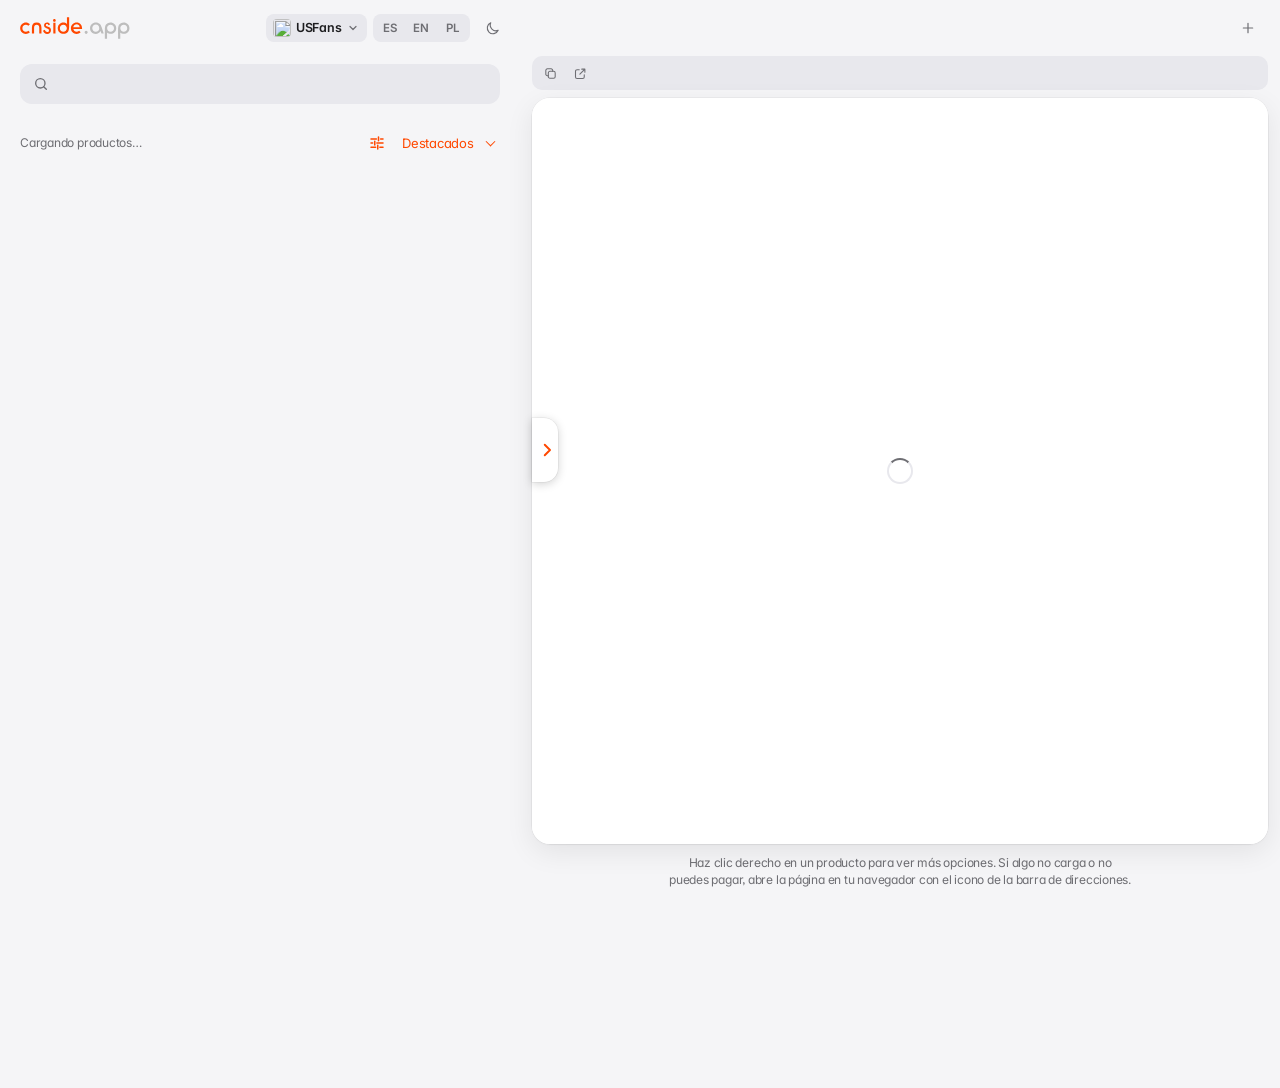
==== en/app/index.html @ d3ee5a00 "Pruebas multiagente (d35cbc3)" ====
<!doctype html>
<html lang="en">
<head>
  <meta charset="utf-8">
  <meta name="robots" content="noindex, nofollow">
  <meta name="viewport" content="width=device-width, initial-scale=1, viewport-fit=cover">
  <link rel="manifest" href="/manifest.webmanifest">
  <meta name="apple-mobile-web-app-capable" content="yes">
  <meta name="mobile-web-app-capable" content="yes">
  <meta name="apple-mobile-web-app-title" content="USFans+">
  <meta name="apple-mobile-web-app-status-bar-style" content="default">
  <title>Chinaside | Agents, Spreadsheets, QC</title>
  <meta name="description" content="Search thousands of Taobao, Weidian and 1688 products, check QC photos and buy with USFans without leaving the site.">
  <link rel="canonical" href="https://cnside.app/en/app/">
  <link rel="alternate" hreflang="es" href="https://cnside.app/app/">
  <link rel="alternate" hreflang="en" href="https://cnside.app/en/app/">
  <link rel="alternate" hreflang="pl" href="https://cnside.app/pl/app/">
  <link rel="alternate" hreflang="x-default" href="https://cnside.app/app/">
  <meta property="og:type" content="website">
  <meta property="og:site_name" content="USFans+ Finds">
  <meta property="og:title" content="Chinaside | Agents, Spreadsheets, QC">
  <meta property="og:description" content="Search thousands of Taobao, Weidian and 1688 products, check QC photos and buy with USFans without leaving the site.">
  <meta property="og:url" content="https://cnside.app/en/app/">
  <meta property="og:image" content="https://cnside.app/og-image.png">
  <meta property="og:image:width" content="1200">
  <meta property="og:image:height" content="630">
  <meta property="og:locale" content="en_GB">
  <meta property="og:locale:alternate" content="es_ES">
  <meta name="twitter:card" content="summary_large_image">
  <meta name="twitter:title" content="Chinaside | Agents, Spreadsheets, QC">
  <meta name="twitter:description" content="Search thousands of Taobao, Weidian and 1688 products, check QC photos and buy with USFans without leaving the site.">
  <meta name="twitter:image" content="https://cnside.app/og-image.png">
  <script type="application/ld+json">{"@context":"https://schema.org","@type":"WebSite","name":"USFans+ Finds","url":"https://cnside.app/en/app/","inLanguage":"en","description":"Search thousands of Taobao, Weidian and 1688 products, check QC photos and buy with USFans without leaving the site.","publisher":{"@type":"Organization","name":"Salty","url":"https://saltychina.com/","logo":"https://cnside.app/icon-512.png"}}</script>
  <meta name="theme-color" content="#f5f5f7" id="themeColor">
  <script>
    // Tema claro por defecto; el oscuro solo si el usuario lo eligió antes
    try { if (localStorage.getItem('theme') === 'dark') document.documentElement.dataset.theme = 'dark'; } catch (e) {}
    // Idioma según la dirección: / = español, /en/ = inglés, /pl/ = polaco (así Google indexa cada uno por separado)
    try { var ag = localStorage.getItem('agent'); if (ag) document.documentElement.dataset.agent = ag; } catch (e) {}
    document.documentElement.lang = /^\/en(\/|$)/.test(location.pathname) ? 'en' : /^\/pl(\/|$)/.test(location.pathname) ? 'pl' : 'es';
  </script>
  <link rel="icon" href="/favicon.ico?v=2" sizes="48x48">
  <link rel="icon" href="/favicon-32.png?v=2" type="image/png" sizes="32x32">
  <link rel="icon" href="/icon-192.png?v=2" type="image/png" sizes="192x192">
  <link rel="apple-touch-icon" href="/apple-touch-icon.png?v=2">
  <link rel="preconnect" href="https://fonts.googleapis.com">
  <link rel="preconnect" href="https://fonts.gstatic.com" crossorigin>
  <link rel="stylesheet" href="https://fonts.googleapis.com/css2?family=Geist:wght@500;600;700&family=Inter:wght@400;500;600;700&display=swap">
  <link rel="stylesheet" href="/styles.css?v=79">
  <script src="https://cdnjs.cloudflare.com/ajax/libs/PapaParse/5.4.1/papaparse.min.js" defer></script>
  <script src="/app.js?v=81" defer></script>
  <script src="/accounts.js?v=27" defer></script>
  <script src="/hauls.js?v=10" defer></script>
  <script src="/admin.js?v=13" defer></script>
  <script src="/stats.js?v=2" defer></script>
  
</head>
<body>
  <div class="app" id="app">
    <!-- Panel lateral de herramientas -->
    <aside class="drawer" id="drawer" aria-label="Herramientas">
      <header class="drawer-head">
        <div class="brand">
          <svg class="brand-logo" viewBox="-3.0 -3.0 1859.5 373.1" role="img" aria-label="cnside.app" xmlns="http://www.w3.org/2000/svg"><path class="logo-name" d="M165.16 255.01 139.38 229.24C126.88 240.95 113.21 246.42 96.42 246.42C62.05 246.42 37.84 222.99 37.84 186.67C37.84 152.69 62.83 127.3 96.42 127.3C112.82 127.3 126.1 132.77 138.99 144.88L165.16 118.32C143.68 99.18 121.42 89.81 96.42 89.81C70.65 89.81 46.43 99.96 28.08 118.32C9.72 136.68 -0.04 160.89 -0.04 186.67C-0.04 212.44 9.72 236.66 28.08 255.01C46.43 273.37 70.25 283.52 96.42 283.52C121.81 283.52 143.68 274.15 165.16 255.01ZM236.24 278.45V178.07C236.24 144.49 251.47 126.91 279.59 126.91C308.1 126.91 323.72 144.49 323.72 178.07V278.45H361.21V177.68C361.21 119.1 333.88 89.81 279.98 89.81C226.47 89.81 198.75 119.49 198.75 177.68V278.45ZM386.6 229.63C397.93 264.78 422.53 283.52 456.12 283.52C496.34 283.52 522.51 257.75 522.51 221.03C522.51 201.9 515.87 187.84 501.81 176.12C492.44 168.7 477.99 164.8 460.02 158.55C444.01 153.08 435.81 148 435.81 135.9C435.81 125.35 444.01 116.76 454.95 116.76C466.27 116.76 472.52 123.01 480.33 137.07L506.5 123.4C495.56 101.14 479.55 89.81 457.29 89.81C426.04 89.81 404.95 110.9 404.95 139.02C404.95 165.19 421.36 180.42 453.77 192.13C476.82 200.34 488.53 207.37 488.53 224.94C488.53 240.95 476.82 251.89 458.46 251.89C439.32 251.89 427.61 239.78 417.84 214.01ZM561.96 278.45H599.06V95.28H561.96ZM557.66 55.44C557.66 68.33 567.42 78.48 580.31 78.48C593.2 78.48 603.35 68.33 603.35 55.44C603.35 42.55 593.2 32.4 580.31 32.4C567.42 32.4 557.66 42.55 557.66 55.44ZM793.16 115.2C774.8 98.79 754.11 91.37 729.89 91.37C704.51 91.37 683.42 99.96 665.45 117.93C647.1 136.29 636.94 160.5 636.94 186.28C636.94 212.05 647.1 236.66 665.45 255.01C683.81 273.37 708.02 283.13 733.8 283.13C770.12 283.13 799.8 267.9 814.25 243.3C826.75 221.82 830.65 193.31 830.65 155.03V-0.02H793.16ZM791.21 188.62C791.21 222.21 766.6 246.03 732.23 246.03C697.09 246.03 673.65 221.82 673.65 186.67C673.65 151.91 698.65 126.91 732.23 126.91C765.82 126.91 791.21 152.3 791.21 188.62ZM899.78 169.48C906.42 139.8 930.24 121.44 956.8 121.44C985.31 121.44 1004.84 138.63 1009.91 169.48ZM1025.54 255.01 999.76 229.24C987.26 240.95 973.59 246.42 956.8 246.42C927.12 246.42 906.42 229.24 901.73 202.29H1049.75C1049.75 199.16 1050.14 196.43 1050.14 193.31C1050.14 128.87 1013.43 89.81 958.75 89.81C902.51 89.81 860.33 133.16 860.33 186.67C860.33 212.44 870.1 236.66 888.45 255.01C906.81 273.37 930.63 283.52 956.8 283.52C982.19 283.52 1004.06 274.15 1025.54 255.01Z"/><path class="logo-ext" d="M1092.71 257.36C1092.71 272.2 1104.43 283.91 1118.88 283.91C1133.33 283.91 1145.44 272.2 1145.44 257.36C1145.44 242.91 1133.33 230.8 1118.88 230.8C1104.43 230.8 1092.71 242.91 1092.71 257.36ZM1283.69 126.13C1316.5 126.13 1341.88 151.91 1341.88 187.06C1341.88 222.6 1317.67 246.42 1281.74 246.42C1247.37 246.42 1223.15 222.6 1223.15 189.01C1223.15 151.52 1250.1 126.13 1283.69 126.13ZM1363.75 235.88 1378.2 278.84H1417.26L1381.72 172.61C1374.69 151.13 1368.05 131.99 1352.43 116.37C1334.46 98.79 1312.2 89.81 1284.86 89.81C1227.06 89.81 1184.88 132.77 1184.88 186.67C1184.88 242.91 1224.72 283.52 1281.74 283.52C1318.06 283.52 1346.57 267.12 1363.75 235.88ZM1474.28 184.32C1474.28 150.74 1498.49 127.3 1532.86 127.3C1568.01 127.3 1591.44 151.52 1591.44 186.67C1591.44 221.43 1566.45 246.42 1532.86 246.42C1499.27 246.42 1474.28 220.64 1474.28 184.32ZM1473.5 257.75C1491.85 274.15 1512.16 281.96 1536.37 281.96C1561.76 281.96 1583.24 272.98 1601.21 255.01C1619.56 236.66 1629.33 212.44 1629.33 186.67C1629.33 160.89 1619.56 136.68 1601.21 118.32C1582.85 99.96 1558.25 89.81 1532.47 89.81C1496.15 89.81 1466.86 105.43 1452.41 130.04C1439.91 151.52 1436 180.03 1436 218.3V367.1H1473.5ZM1698.45 184.32C1698.45 150.74 1722.67 127.3 1757.03 127.3C1792.18 127.3 1815.62 151.52 1815.62 186.67C1815.62 221.43 1790.62 246.42 1757.03 246.42C1723.45 246.42 1698.45 220.64 1698.45 184.32ZM1697.67 257.75C1716.03 274.15 1736.34 281.96 1760.55 281.96C1785.94 281.96 1807.42 272.98 1825.38 255.01C1843.74 236.66 1853.5 212.44 1853.5 186.67C1853.5 160.89 1843.74 136.68 1825.38 118.32C1807.02 99.96 1782.42 89.81 1756.64 89.81C1720.32 89.81 1691.03 105.43 1676.58 130.04C1664.08 151.52 1660.18 180.03 1660.18 218.3V367.1H1697.67Z"/></svg>
        </div>
        <div class="head-actions">
        <div class="agent-select" id="agentSelect">
          <button class="agent-btn" id="agentBtn" type="button" aria-haspopup="listbox" aria-expanded="false" aria-label="Agent">
            <img class="agent-ico" src="/agents/usfans.png" alt="" width="18" height="18"><span class="lbl">USFans</span>
            <svg class="chev" viewBox="0 0 24 24" width="12" height="12" aria-hidden="true"><path d="m6 9 6 6 6-6" fill="none" stroke="currentColor" stroke-width="2.4" stroke-linecap="round" stroke-linejoin="round"/></svg>
          </button>
          <div class="source-menu agent-menu" id="agentMenu" role="listbox" hidden></div>
        </div>
        <div class="lang-switch" role="group" data-i18n-attr="aria-label:language">
          <button type="button" data-lang="es" lang="es">ES</button>
          <button type="button" data-lang="en" lang="en">EN</button>
          <button type="button" data-lang="pl" lang="pl">PL</button>
        </div>
        <button class="icon-btn" id="offerBtn" type="button" data-i18n-attr="title:offerBtnTitle;aria-label:offerBtnTitle">
          <svg viewBox="0 0 24 24" width="18" height="18"><path d="M3.5 12.2V6.5a2 2 0 0 1 2-2h5.3a2 2 0 0 1 1.4.6l8 8a2 2 0 0 1 0 2.8l-5.3 5.3a2 2 0 0 1-2.8 0l-8-8a2 2 0 0 1-.6-1.4z" fill="none" stroke="currentColor" stroke-width="1.6" stroke-linejoin="round"/><circle cx="8.3" cy="8.3" r="1.4" fill="currentColor"/></svg>
        </button>
        <button class="icon-btn" id="accountBtn" type="button" hidden data-i18n-attr="title:account;aria-label:account">
          <svg viewBox="0 0 24 24" width="18" height="18"><circle cx="12" cy="8.5" r="3.6" fill="none" stroke="currentColor" stroke-width="1.6"/><path d="M4.8 19.5c.9-3.3 3.6-5 7.2-5s6.3 1.7 7.2 5" fill="none" stroke="currentColor" stroke-width="1.6" stroke-linecap="round"/></svg>
        </button>
        <button class="icon-btn" id="themeToggle" aria-pressed="false">
          <svg class="ico-moon" viewBox="0 0 24 24" width="17" height="17"><path d="M20 14.5A8 8 0 0 1 9.5 4a8 8 0 1 0 10.5 10.5z" fill="none" stroke="currentColor" stroke-width="1.6" stroke-linejoin="round"/></svg>
          <svg class="ico-sun" viewBox="0 0 24 24" width="17" height="17"><circle cx="12" cy="12" r="4" fill="none" stroke="currentColor" stroke-width="1.6"/><path d="M12 2.5v2.2M12 19.3v2.2M4.6 4.6l1.6 1.6M17.8 17.8l1.6 1.6M2.5 12h2.2M19.3 12h2.2M4.6 19.4l1.6-1.6M17.8 6.2l1.6-1.6" stroke="currentColor" stroke-width="1.6" stroke-linecap="round"/></svg>
        </button>
        </div>
      </header>

      <nav class="tools" id="tools" role="tablist" hidden></nav>

      <section class="tool" id="tool-products" role="tabpanel">
        <div class="search-wrap">
          <svg class="search-ico" viewBox="0 0 24 24" width="16" height="16"><circle cx="11" cy="11" r="7" fill="none" stroke="currentColor" stroke-width="2"/><path d="M20 20l-4-4" stroke="currentColor" stroke-width="2" stroke-linecap="round"/></svg>
          <input id="search" type="search" data-i18n-attr="placeholder:search;aria-label:searchLabel" autocomplete="off" spellcheck="false">
        </div>
        <div class="fold" id="fold"><div class="fold-in">
        <div class="source-bar" id="sourceBar" hidden>
          <div class="source-select" id="sourceSelect">
            <button class="source-btn" id="sourceBtn" type="button" aria-haspopup="listbox" aria-expanded="false"></button>
            <div class="source-menu" id="sourceMenu" role="listbox" hidden></div>
          </div>
          <button class="mini-btn" id="importBtn" type="button" data-i18n-attr="title:importTitle;aria-label:importTitle">
            <svg viewBox="0 0 24 24" width="14" height="14"><path d="M12 15V4m0 0L8 8m4-4 4 4M5 14v4a2 2 0 0 0 2 2h10a2 2 0 0 0 2-2v-4" fill="none" stroke="currentColor" stroke-width="1.8" stroke-linecap="round" stroke-linejoin="round"/></svg>
            <span data-i18n="importShort">Importar Spreadsheet</span>
          </button>
        </div>
        <div class="filters" id="filters">
          <button class="chip-arrow prev" id="chipsPrev" data-i18n-attr="aria-label:prevCats" tabindex="-1">
            <svg viewBox="0 0 24 24" width="14" height="14"><path d="M15 6l-6 6 6 6" fill="none" stroke="currentColor" stroke-width="2" stroke-linecap="round" stroke-linejoin="round"/></svg>
          </button>
          <div class="chips" id="chips" role="toolbar" data-i18n-attr="aria-label:categories"></div>
          <button class="chip-arrow next" id="chipsNext" data-i18n-attr="aria-label:nextCats" tabindex="-1">
            <svg viewBox="0 0 24 24" width="14" height="14"><path d="M9 6l6 6-6 6" fill="none" stroke="currentColor" stroke-width="2" stroke-linecap="round" stroke-linejoin="round"/></svg>
          </button>
        </div>
        <div class="list-head">
          <p class="count" id="count" data-i18n="loading">Cargando productos…</p>
          <div class="cols-switch" id="colsSwitch" role="group" data-i18n-attr="aria-label:colsLabel"><button type="button" class="cols-btn" data-cols="2" aria-pressed="false" data-i18n-attr="aria-label:cols2"><svg viewBox="0 0 20 20" width="18" height="18" fill="currentColor" aria-hidden="true"><rect x="2.00" y="3" width="7.20" height="14" rx="1.4"/><rect x="10.80" y="3" width="7.20" height="14" rx="1.4"/></svg></button><button type="button" class="cols-btn" data-cols="3" aria-pressed="false" data-i18n-attr="aria-label:cols3"><svg viewBox="0 0 20 20" width="18" height="18" fill="currentColor" aria-hidden="true"><rect x="2.00" y="3" width="4.27" height="14" rx="1.4"/><rect x="7.87" y="3" width="4.27" height="14" rx="1.4"/><rect x="13.73" y="3" width="4.27" height="14" rx="1.4"/></svg></button><button type="button" class="cols-btn" data-cols="4" aria-pressed="false" data-i18n-attr="aria-label:cols4"><svg viewBox="0 0 20 20" width="18" height="18" fill="currentColor" aria-hidden="true"><rect x="2.00" y="3" width="2.80" height="14" rx="1.4"/><rect x="6.40" y="3" width="2.80" height="14" rx="1.4"/><rect x="10.80" y="3" width="2.80" height="14" rx="1.4"/><rect x="15.20" y="3" width="2.80" height="14" rx="1.4"/></svg></button></div>
          <button type="button" class="price-btn" id="priceBtn" aria-haspopup="dialog" aria-expanded="false" data-i18n-attr="aria-label:priceFilter;title:priceFilter"><svg viewBox="0 0 24 24" width="18" height="18" fill="none" stroke="currentColor" stroke-width="2" stroke-linecap="round" aria-hidden="true"><path d="M4 6.5h7.2M16.8 6.5H20M4 12h2.2M11.8 12H20M4 17.5h6.2M15.8 17.5H20"/><path d="M14 4v5M9 9.5v5M13 15v5"/></svg></button>
          <div class="sort-wrap">
            <select id="sort" data-i18n-attr="aria-label:sortLabel">
              <option value="default" data-i18n="sortDefault">Destacados</option>
              <option value="price-asc" data-i18n="sortPriceAsc">Precio ↑</option>
              <option value="price-desc" data-i18n="sortPriceDesc">Precio ↓</option>
              <option value="name" data-i18n="sortName">Nombre A–Z</option>
            </select>
          </div>
        </div>
        </div></div>
        <div class="list" id="list">
          <div class="grid" id="grid"></div>
          <div class="sentinel" id="sentinel"></div>
        </div>
      </section>

      <section class="tool" id="tool-hauls" role="tabpanel" hidden></section>

      <section class="tool" id="tool-qc" role="tabpanel" hidden>
        <form class="qc-form" id="qcForm" autocomplete="off">
          <div class="search-wrap">
            <svg class="search-ico" viewBox="0 0 24 24" width="16" height="16"><path d="M10 14a4 4 0 0 0 5.66 0l3-3a4 4 0 0 0-5.66-5.66l-1 1M14 10a4 4 0 0 0-5.66 0l-3 3a4 4 0 0 0 5.66 5.66l1-1" fill="none" stroke="currentColor" stroke-width="2" stroke-linecap="round"/></svg>
            <input id="qcInput" type="url" inputmode="url" spellcheck="false" data-i18n-attr="placeholder:qcPlaceholder;aria-label:qcPlaceholder">
          </div>
          <button class="btn qc-submit" type="submit" data-i18n="qcSearch">Buscar QC</button>
        </form>
        <p class="qc-help" data-i18n="qcHelp">Pega un enlace de Taobao, Weidian, 1688 o de cualquier agente.</p>
        <div class="qc-result" id="qcResult" aria-live="polite"></div>
        <!-- Página de FinderQC con las fotos QC del producto: solo aparece tras buscar -->
        <div class="qc-view" id="qcView" hidden>
          <div class="qc-view-bar">
            <span class="qc-view-label" id="qcViewLabel"></span>
            <a class="btn ghost" id="qcOpenSource" href="#" target="_blank" rel="noopener" data-i18n="qcOpenSource">Abrir en FinderQC ↗</a>
          </div>
          <div class="qc-frame-wrap">
            <iframe id="qcFrame" title="FinderQC" referrerpolicy="strict-origin-when-cross-origin"></iframe>
            <div class="frame-loading" id="qcLoading"><span class="spinner"></span></div>
          </div>
        </div>
      </section>
    </aside>

    <!-- Divisor: arrastrar para cambiar el ancho del panel; la pestaña lo expande a pantalla completa -->
    <div class="resizer" id="resizer" role="separator" aria-orientation="vertical" tabindex="0" data-i18n-attr="aria-label:resizePanel;title:resizePanel">
      <button class="expand-tab" id="expandTab" type="button" data-i18n-attr="aria-label:expandPanel;title:expandPanel">
        <svg viewBox="0 0 24 24" width="18" height="18"><path d="M9 5l7 7-7 7" fill="none" stroke="currentColor" stroke-width="2.6" stroke-linecap="round" stroke-linejoin="round"/></svg>
      </button>
    </div>

    <!-- Zona principal: USFans incrustado -->
    <main class="main" id="main">
      <h1 class="sr-only sr-h1">China shipping agent: search products, check QC photos and buy with USFans</h1>
      <div class="bar">
        <button class="btn ghost" id="openDrawer" data-i18n-attr="aria-label:showProducts">
          <svg viewBox="0 0 24 24" width="16" height="16"><rect x="3.5" y="4.5" width="17" height="15" rx="3" fill="none" stroke="currentColor" stroke-width="1.6"/><path d="M9.5 4.5v15" stroke="currentColor" stroke-width="1.6"/></svg>
          <span data-i18n="products">Productos</span>
        </button>
        <div class="tabs" id="tabs" role="tablist" data-i18n-attr="aria-label:tabsLabel"></div>
        <button class="icon-btn" id="newTab" data-i18n-attr="title:newTab;aria-label:newTab">
          <svg viewBox="0 0 24 24" width="16" height="16"><path d="M12 5v14M5 12h14" stroke="currentColor" stroke-width="1.8" stroke-linecap="round"/></svg>
        </button>
        <button class="btn ghost" id="goHome" data-i18n="goHome" hidden>← Registro</button>
        <a class="btn" id="openTab" href="#" target="_blank" rel="noopener" data-i18n="openBrowser">Abrir en navegador</a>
      </div>
      <div class="urlbar" id="urlbar">
        <button class="icon-btn sm" id="copyUrl" type="button" data-i18n-attr="title:copyLink;aria-label:copyLink">
          <svg class="ico-copy" viewBox="0 0 24 24" width="15" height="15"><rect x="8.5" y="8.5" width="11" height="11" rx="2.5" fill="none" stroke="currentColor" stroke-width="1.7"/><path d="M15.5 8.5V7A2.5 2.5 0 0 0 13 4.5H7A2.5 2.5 0 0 0 4.5 7v6A2.5 2.5 0 0 0 7 15.5h1.5" fill="none" stroke="currentColor" stroke-width="1.7" stroke-linecap="round"/></svg>
          <svg class="ico-done" viewBox="0 0 24 24" width="15" height="15"><path d="M5 12.5l4.5 4.5L19 7.5" fill="none" stroke="currentColor" stroke-width="2.2" stroke-linecap="round" stroke-linejoin="round"/></svg>
        </button>
        <a class="icon-btn sm" id="openTabIcon" href="#" target="_blank" rel="noopener" data-i18n-attr="title:openInBrowser;aria-label:openInBrowser">
          <svg viewBox="0 0 24 24" width="15" height="15"><path d="M14 5h5v5M19 5l-8 8M18 14v3.5A2.5 2.5 0 0 1 15.5 20h-9A2.5 2.5 0 0 1 4 17.5v-9A2.5 2.5 0 0 1 6.5 6H10" fill="none" stroke="currentColor" stroke-width="1.7" stroke-linecap="round" stroke-linejoin="round"/></svg>
        </a>
        <input class="url-field" id="urlField" type="text" inputmode="url" spellcheck="false" autocomplete="off" autocapitalize="off" aria-label="URL" data-i18n-attr="placeholder:urlPlaceholder">
      </div>
      <div class="frame-wrap" id="frames">
        <div class="frame-loading" id="frameLoading"><span class="spinner"></span></div>
      </div>
      <p class="hint" data-i18n-html="hint">Haz clic derecho en un producto para ver más opciones. Si algo no carga o no puedes pagar, abre la página en tu navegador con el icono de la barra de direcciones.</p>
    </main>
  </div>
  <div class="menu" id="menu" role="menu" hidden></div>
  <div class="modal" id="modal" hidden><div class="modal-card" id="modalCard" role="dialog" aria-modal="true"></div></div>

  <!-- Móvil: lengüetas para deslizar entre USFans y el panel (los toques sobre USFans no llegan a la web) -->
  <div class="pull-tab pull-left" id="swipeEdge" role="button" tabindex="0" data-i18n-attr="aria-label:showProducts">
    <span class="pull-tab-grip"><svg viewBox="0 0 24 24" width="18" height="18"><path d="M9 5l7 7-7 7" fill="none" stroke="currentColor" stroke-width="2.6" stroke-linecap="round" stroke-linejoin="round"/></svg></span>
  </div>
  <div class="pull-tab pull-right" id="swipeBack" role="button" tabindex="0" data-i18n-attr="aria-label:backToUsfans">
    <span class="pull-tab-grip"><svg viewBox="0 0 24 24" width="18" height="18"><path d="M15 5l-7 7 7 7" fill="none" stroke="currentColor" stroke-width="2.6" stroke-linecap="round" stroke-linejoin="round"/></svg></span>
  </div>

  <!-- Móvil: guía de gestos la primera vez, señalando la lengüeta que hay que deslizar -->
  <div class="coach" id="coach" hidden>
    <div class="coach-hint" id="coachHint">
      <p class="coach-title" id="coachTitle"></p>
      <p class="coach-text" id="coachText"></p>
    </div>
    <div class="coach-gesture" aria-hidden="true"><span class="coach-trail"></span><svg class="coach-hand" viewBox="0 0 24 24" width="46" height="46"><path d="M9 11V5.5a1.5 1.5 0 0 1 3 0V10m0-.5V4a1.5 1.5 0 0 1 3 0v6m0-.5V5.5a1.5 1.5 0 0 1 3 0V14a7 7 0 0 1-7 7h-.8a6 6 0 0 1-4.6-2.2L3.4 15.1a1.6 1.6 0 0 1 2.4-2.1L9 15" fill="#fff" stroke="#1d1d1f" stroke-width="1.5" stroke-linecap="round" stroke-linejoin="round"/></svg></div>
    <button class="coach-skip" id="coachSkip" type="button" data-i18n="coachSkip">Saltar</button>
  </div>
  <!-- Móvil: oferta de bienvenida (solo la primera vez) y registro en USFans a pantalla completa -->
  <div class="offer" id="offer" hidden>
    <div class="offer-card" role="dialog" aria-modal="true" aria-labelledby="offerTitle">
      <h2 id="offerTitle" data-i18n="offerTitle">Un 40 % de descuento en tu envío</h2>
      <p data-i18n="offerText">Regístrate ahora en USFans con nuestro código y consigue tu cupón del 40 % de descuento en el envío.</p>
      <button class="btn offer-go" id="offerGo" type="button" data-i18n="offerAccept">Obtener mi cupón</button>
      <button class="btn ghost offer-later" id="offerLater" type="button" data-i18n="offerLater">Ahora no</button>
    </div>
  </div>
  <section class="regview" id="regView" aria-hidden="true">
    <header class="reg-bar">
      <button class="reg-back" id="regBack" type="button">
        <svg viewBox="0 0 24 24" width="18" height="18" aria-hidden="true"><path d="M15 5l-7 7 7 7" fill="none" stroke="currentColor" stroke-width="2.2" stroke-linecap="round" stroke-linejoin="round"/></svg>
        <span data-i18n="offerBack">Volver a las herramientas</span>
      </button>
    </header>
    <iframe id="regFrame" title="USFans" referrerpolicy="strict-origin-when-cross-origin" allow="clipboard-write" src="about:blank"></iframe>
  </section>
</body>
</html>
---- styles.css ----
/* ============================================================
   Tokens
   ============================================================ */
:root {
  --canvas: #f5f5f7;
  --surface: #ffffff;
  --fill: #e8e8ed;          /* campos, pistas, chips */
  --fill-hover: #dedee3;
  --hairline: rgba(0, 0, 0, .08);
  --ink: #1d1d1f;
  --ink-2: #424245;
  --muted: #6e6e73;
  --faint: #a1a1a6;
  --accent: #ff4800;
  --accent-hover: #e64100;
  --focus: #ff4800;
  --on-accent: #ffffff;
  --glass: rgba(245, 245, 247, .78);
  --menu-bg: rgba(242, 242, 245, .82);
  --menu-hover: #ff4800;
  --product-shadow: 0 1px 2px rgba(0, 0, 0, .04), 0 8px 28px rgba(0, 0, 0, .08);

  --r-sm: 8px;
  --r-md: 12px;
  --r-lg: 18px;
  --r-pill: 980px;

  --drawer-w: clamp(400px, 58vw, 520px);   /* ancho justo para ver 3 columnas de productos */
  --bar-h: 56px;
  --gutter: 20px;
  --ease: cubic-bezier(.32, .72, 0, 1);

  --z-drawer: 20;
  --z-menu: 50;

  color-scheme: light;
}

/* Tema oscuro: solo cuando el usuario lo elige (botón del panel) */
:root[data-theme="dark"] {
  --canvas: #000000;
  --surface: #1c1c1e;
  --fill: #2c2c2e;
  --fill-hover: #3a3a3c;
  --hairline: rgba(255, 255, 255, .1);
  --ink: #f5f5f7;
  --ink-2: #d2d2d7;
  --muted: #98989d;
  --faint: #636366;
  --accent: #ff4800;
  --accent-hover: #e64100;
  --focus: #ff4800;
  --glass: rgba(0, 0, 0, .72);
  --menu-bg: rgba(44, 44, 46, .82);
  --product-shadow: 0 1px 2px rgba(0, 0, 0, .3), 0 8px 28px rgba(0, 0, 0, .4);
  color-scheme: dark;
}

/* ============================================================
   Base
   ============================================================ */
* { box-sizing: border-box; }
html, body { height: 100%; margin: 0; }
body {
  background: var(--canvas);
  color: var(--ink);
  font-family: -apple-system, BlinkMacSystemFont, "SF Pro Text", "Inter", system-ui, sans-serif;
  font-size: 14px;
  line-height: 1.43;
  letter-spacing: -.016em;
  -webkit-font-smoothing: antialiased;
  font-feature-settings: "ss03", "cv11";
  overflow: hidden;
}
button, input, select { font: inherit; color: inherit; letter-spacing: inherit; }
button { -webkit-tap-highlight-color: transparent; }
:focus-visible { outline: 2px solid var(--focus); outline-offset: 2px; }
::selection { background: color-mix(in srgb, var(--accent) 25%, transparent); }

.app { display: flex; height: 100dvh; }

/* ============================================================
   Panel lateral
   ============================================================ */
.drawer {
  width: var(--drawer-w);
  flex: none;
  display: flex;
  flex-direction: column;
  min-height: 0;
  background: var(--canvas);
  transition: margin-left .45s var(--ease);
}
.app.collapsed .drawer { margin-left: calc(-1 * var(--drawer-w)); }

.drawer-head {
  height: var(--bar-h);
  flex: none;
  display: flex;
  align-items: center;
  justify-content: space-between;
  padding: 0 12px 0 var(--gutter);
}
/* Las dos versiones del logo ocupan exactamente la misma celda: cambiar de tema no mueve nada */
.brand { display: grid; align-items: center; }
.brand img { grid-area: 1 / 1; display: block; height: 22px; width: auto; }
.brand .logo-dark { visibility: hidden; }
:root[data-theme="dark"] .brand .logo-light { visibility: hidden; }
:root[data-theme="dark"] .brand .logo-dark { visibility: visible; }

/* Selector de idioma */
.lang-switch {
  display: flex;
  align-items: center;
  margin-right: 4px;
  padding: 2px;
  border-radius: 8px;
  background: var(--fill);
}
.lang-switch button {
  height: 24px;
  padding: 0 8px;
  border: 0;
  border-radius: 6px;
  background: transparent;
  color: var(--muted);
  font-size: 11.5px;
  font-weight: 600;
  letter-spacing: .02em;
  cursor: pointer;
  transition: background .2s, color .2s;
}
.lang-switch button:hover { color: var(--ink); }
.lang-switch button[aria-pressed="true"] {
  background: var(--surface);
  color: var(--ink);
  box-shadow: 0 1px 2px rgba(0, 0, 0, .08), 0 0 0 .5px var(--hairline);
}
.brand-mark {
  width: 22px;
  height: 22px;
  border-radius: 7px;
  background: var(--ink);
  color: var(--canvas);
  display: grid;
  place-items: center;
  font-size: 13px;
  font-weight: 700;
  letter-spacing: 0;
}

.icon-btn {
  width: 32px;
  height: 32px;
  flex: none;
  display: grid;
  place-items: center;
  border: 0;
  border-radius: 50%;
  background: transparent;
  color: var(--muted);
  cursor: pointer;
  transition: background .2s, color .2s, transform .15s;
}
.icon-btn:hover { background: var(--fill); color: var(--ink); }
.icon-btn:active { transform: scale(.92); }
.head-actions { display: flex; align-items: center; gap: 2px; }
#themeToggle .ico-sun { display: none; }
:root[data-theme="dark"] #themeToggle .ico-sun { display: block; }
:root[data-theme="dark"] #themeToggle .ico-moon { display: none; }

/* Selector de herramientas: tarjetas con icono (solo aparece con más de una herramienta) */
.tools {
  display: grid;
  grid-template-columns: repeat(auto-fit, minmax(0, 1fr));
  gap: 4px;
  margin: 4px var(--gutter) 14px;
  padding: 4px;
  border-radius: 14px;
  background: var(--fill);
}
.tools[hidden] { display: none; }
.tools button {
  height: 60px;
  display: flex;
  flex-direction: column;
  align-items: center;
  justify-content: center;
  gap: 5px;
  border: 0;
  border-radius: 11px;
  background: transparent;
  color: var(--muted);
  font-size: 12px;
  font-weight: 500;
  letter-spacing: -.005em;
  cursor: pointer;
  transition: background .25s var(--ease), color .2s, box-shadow .25s var(--ease), transform .15s;
}
.tools button svg { flex: none; transition: transform .3s var(--ease); }
.tools button:hover { color: var(--ink); }
.tools button:hover svg { transform: translateY(-1px); }
.tools button:active { transform: scale(.97); }
.tools button[aria-selected="true"] {
  background: var(--surface);
  color: var(--accent);
  font-weight: 600;
  box-shadow: 0 1px 3px rgba(0, 0, 0, .08), 0 0 0 .5px var(--hairline);
}

.tool-empty {
  margin: auto;
  padding: 40px 16px 80px;
  display: flex;
  flex-direction: column;
  align-items: center;
  gap: 6px;
  color: var(--muted);
  text-align: center;
  text-wrap: balance;
}
.tool-empty[hidden] { display: none; }
.tool-empty svg { color: var(--faint); margin-bottom: 6px; }
.tool-empty strong { color: var(--ink); font-size: 17px; font-weight: 600; }

.tool {
  flex: 1;
  min-height: 0;
  display: flex;
  flex-direction: column;
  padding: 8px var(--gutter) 0;
}
.tool[hidden] { display: none; }

.tool-title {
  margin: 0 0 14px;
  font-family: "Geist", -apple-system, BlinkMacSystemFont, "SF Pro Display", system-ui, sans-serif;
  font-size: 30px;
  font-weight: 600;
  line-height: 1.1;
  letter-spacing: -.035em;
  -webkit-font-smoothing: antialiased;
}

/* Búsqueda */
.search-wrap { position: relative; }
.search-ico {
  position: absolute;
  left: 13px;
  top: 50%;
  transform: translateY(-50%);
  color: var(--muted);
  pointer-events: none;
}
#search, #haulSearch {
  width: 100%;
  height: 40px;
  padding: 0 14px 0 38px;
  border: 0;
  border-radius: var(--r-md);
  background: var(--fill);
  font-size: 15px;
  outline: none;
  transition: background .2s, box-shadow .2s;
}
#search::placeholder, #haulSearch::placeholder { color: var(--muted); }
#search:hover, #haulSearch:hover { background: var(--fill-hover); }
#search:focus, #haulSearch:focus { background: var(--surface); box-shadow: 0 0 0 3px color-mix(in srgb, var(--focus) 35%, transparent), 0 0 0 1px var(--focus); }
#search::-webkit-search-cancel-button, #haulSearch::-webkit-search-cancel-button { filter: grayscale(1); opacity: .5; }

/* Filtros */
.filters {
  position: relative;
  margin: 14px calc(-1 * var(--gutter)) 0;
}
.chips {
  display: flex;
  gap: 6px;
  padding: 0 var(--gutter);
  overflow-x: auto;
  overscroll-behavior-x: contain;
  scroll-behavior: smooth;
  scrollbar-width: none;
  cursor: grab;
  user-select: none;
  /* Difuminado solo en el lado donde quedan categorías ocultas */
  --fade-l: 0px;
  --fade-r: 0px;
  mask-image: linear-gradient(90deg, transparent 0, #000 var(--fade-l), #000 calc(100% - var(--fade-r)), transparent 100%);
}
.chips.dragging { cursor: grabbing; scroll-behavior: auto; }
.chips.dragging .chip { pointer-events: none; }
.filters.can-prev .chips { --fade-l: 48px; }
.filters.can-next .chips { --fade-r: 48px; }
.chip-arrow {
  position: absolute;
  top: 50%;
  z-index: 1;
  width: 28px;
  height: 28px;
  display: grid;
  place-items: center;
  border: 0;
  border-radius: 50%;
  background: var(--surface);
  color: var(--ink);
  box-shadow: 0 1px 4px rgba(0, 0, 0, .14), 0 0 0 .5px var(--hairline);
  cursor: pointer;
  opacity: 0;
  pointer-events: none;
  transform: translateY(-50%) scale(.85);
  transition: opacity .2s, transform .2s var(--ease);
}
.chip-arrow.prev { left: 10px; }
.chip-arrow.next { right: 10px; }
.filters.can-prev .chip-arrow.prev, .filters.can-next .chip-arrow.next {
  opacity: 1;
  pointer-events: auto;
  transform: translateY(-50%) scale(1);
}
.chip-arrow:hover { background: var(--fill); }
.chip-arrow:active { transform: translateY(-50%) scale(.9); }
.chips::-webkit-scrollbar { display: none; }
.chip {
  flex: none;
  height: 30px;
  padding: 0 13px;
  border: 0;
  border-radius: var(--r-pill);
  background: var(--fill);
  color: var(--ink-2);
  font-size: 13px;
  white-space: nowrap;
  cursor: pointer;
  transition: background .2s, color .2s, transform .15s;
}
.chip:hover { background: var(--fill-hover); }
.chip:active { transform: scale(.95); }
.chip[aria-pressed="true"] { background: var(--ink); color: var(--canvas); font-weight: 500; }

.sort-wrap { position: relative; flex: none; }
#sort {
  appearance: none;
  height: 30px;
  padding: 0 22px 0 4px;
  border: 0;
  background: transparent;
  color: var(--accent);
  font-size: 13px;
  cursor: pointer;
}
.sort-wrap::after {
  content: "";
  position: absolute;
  right: 6px;
  top: 50%;
  width: 6px;
  height: 6px;
  border-right: 1.5px solid var(--accent);
  border-bottom: 1.5px solid var(--accent);
  transform: translateY(-70%) rotate(45deg);
  pointer-events: none;
}

.price-btn {
  position: relative;
  flex: none;
  margin-left: auto; /* en escritorio la fila reparte el espacio: así el icono queda pegado al orden */
  display: grid;
  place-items: center;
  width: 30px;
  height: 30px;
  margin-right: -4px;
  padding: 0;
  border: 0;
  border-radius: var(--r-pill);
  background: transparent;
  color: var(--accent);
  cursor: pointer;
  transition: background .2s, transform .15s;
}
.price-btn:hover, .price-btn.on { background: var(--fill); }
.price-btn:active { transform: scale(.92); }
.price-btn.on::after {
  content: "";
  position: absolute;
  top: 4px;
  right: 4px;
  width: 7px;
  height: 7px;
  border-radius: 50%;
  background: var(--accent);
  box-shadow: 0 0 0 2px var(--canvas);
}
.price-pop {
  position: fixed;
  z-index: 90;
  width: 300px;
  max-width: calc(100vw - 16px);
  padding: 14px 16px 16px;
  border: 1px solid var(--fill-hover);
  border-radius: 16px;
  background: var(--canvas);
  color: var(--ink);
  box-shadow: 0 10px 34px rgba(0, 0, 0, .22);
  animation: pricePop .16s ease-out;
}
@keyframes pricePop { from { opacity: 0; transform: translateY(-4px) scale(.98); } }
.price-head { display: flex; align-items: center; justify-content: space-between; margin-bottom: 12px; font-size: 13px; }
.price-reset { padding: 2px 4px; border: 0; background: none; color: var(--accent); font-size: 12px; cursor: pointer; }
.price-reset:disabled { opacity: .4; cursor: default; }
.price-vals { display: flex; align-items: center; gap: 8px; margin-bottom: 14px; }
.price-vals label { flex: 1; display: flex; flex-direction: column; gap: 3px; min-width: 0; color: var(--muted); font-size: 11px; }
.price-vals input {
  width: 100%;
  height: 34px;
  padding: 0 10px;
  border: 1px solid var(--fill-hover);
  border-radius: 10px;
  background: var(--fill);
  color: var(--ink);
  font-size: 14px;
  font-variant-numeric: tabular-nums;
}
.price-vals i { flex: none; width: 8px; height: 1.5px; margin-top: 16px; background: var(--muted); }
.price-slider { position: relative; height: 22px; }
.price-track { position: absolute; left: 9px; right: 9px; top: 50%; height: 4px; margin-top: -2px; border-radius: 2px; background: var(--fill-hover); }
.price-fill { position: absolute; top: 0; bottom: 0; border-radius: 2px; background: var(--accent); }
.price-slider input[type="range"] {
  position: absolute;
  inset: 0;
  width: 100%;
  margin: 0;
  background: none;
  pointer-events: none;
  -webkit-appearance: none;
  appearance: none;
}
.price-slider input[type="range"]::-webkit-slider-runnable-track { height: 22px; background: transparent; }
.price-slider input[type="range"]::-webkit-slider-thumb {
  -webkit-appearance: none;
  pointer-events: auto;
  width: 18px;
  height: 18px;
  margin-top: 2px;
  border: 2px solid var(--accent);
  border-radius: 50%;
  background: #fff;
  box-shadow: 0 1px 4px rgba(0, 0, 0, .3);
  cursor: grab;
}
.price-slider input[type="range"]::-moz-range-track { background: transparent; }
.price-slider input[type="range"]::-moz-range-thumb {
  pointer-events: auto;
  width: 14px;
  height: 14px;
  border: 2px solid var(--accent);
  border-radius: 50%;
  background: #fff;
  cursor: grab;
}

.list-head {
  display: flex;
  align-items: center;
  justify-content: space-between;
  gap: 10px;
  margin: 10px 0 8px;
}
.count {
  margin: 0;
  color: var(--muted);
  font-size: 12px;
  font-variant-numeric: tabular-nums;
}

/* Lista de productos */
.list {
  flex: 1;
  min-height: 0;
  overflow-y: auto;
  margin: 0 calc(-1 * var(--gutter));
  /* Margen superior para que el borde del producto activo y la elevación al pasar el ratón no se corten */
  padding: 6px var(--gutter) 28px;
  scrollbar-width: thin;
  scrollbar-color: var(--fill-hover) transparent;
}
.grid { display: grid; grid-template-columns: repeat(auto-fill, minmax(140px, 1fr)); gap: 12px; }
.sentinel { height: 1px; }

.card {
  display: flex;
  flex-direction: column;
  padding: 8px 8px 12px;
  border-radius: var(--r-lg);
  background: var(--surface);
  color: inherit;
  text-decoration: none;
  transition: transform .35s var(--ease), box-shadow .35s var(--ease);
  animation: rise .5s var(--ease) both;
}
.card:hover { box-shadow: var(--product-shadow); transform: translateY(-2px); }
.card:active { transform: scale(.98); }
.card.active { box-shadow: 0 0 0 2px var(--accent); }

.thumb {
  position: relative;
  aspect-ratio: 1;
  overflow: hidden;
  display: grid;
  place-items: center;
  border-radius: var(--r-md);
  background: #fff;   /* blanco puro en ambos temas, como fondo de foto de producto */
}
.thumb img {
  position: absolute;
  inset: 0;
  width: 100%;
  height: 100%;
  object-fit: contain;   /* se ve entera: sin recortes ni deformación */
  transition: transform .6s var(--ease);
}
.card:hover .thumb img { transform: scale(1.04); }
.thumb img.broken { display: none; }

.meta { display: flex; flex-direction: column; gap: 3px; padding: 10px 4px 0; }
.name {
  min-height: 2.66em;
  overflow: hidden;
  display: -webkit-box;
  -webkit-line-clamp: 2;
  -webkit-box-orient: vertical;
  font-size: 13px;
  font-weight: 500;
  line-height: 1.33;
}
.price { color: var(--ink-2); font-size: 13px; font-variant-numeric: tabular-nums; }

/* Esqueleto de carga */
.card.skeleton { pointer-events: none; animation: none; }
.skeleton .thumb, .skeleton .bar-line {
  background: linear-gradient(90deg, var(--fill) 0%, var(--fill-hover) 50%, var(--fill) 100%);
  background-size: 200% 100%;
  animation: shimmer 1.4s linear infinite;
}
.bar-line { height: 10px; border-radius: 5px; margin-top: 6px; }
.bar-line.short { width: 40%; }

.empty {
  grid-column: 1 / -1;
  padding: 56px 16px;
  text-align: center;
  color: var(--muted);
  text-wrap: balance;
}
.empty strong { display: block; margin-bottom: 4px; color: var(--ink); font-size: 17px; font-weight: 600; }

@keyframes rise { from { opacity: 0; transform: translateY(8px); } to { opacity: 1; transform: none; } }
@keyframes shimmer { to { background-position: -200% 0; } }

/* ============================================================
   Zona principal
   ============================================================ */
.main {
  flex: 1;
  min-width: 0;
  display: flex;
  flex-direction: column;
  padding: 0 12px 0 0;
}
.app.collapsed .main { padding-left: 12px; }

/* ---------- Divisor y modo expandido ---------- */
.resizer {
  position: relative;
  flex: none;
  width: 12px;
  cursor: col-resize;
  touch-action: none;
  outline: none;
}
.resizer::before {
  content: "";
  position: absolute;
  top: var(--bar-h);
  bottom: 40px;
  left: 50%;
  width: 2px;
  margin-left: -1px;
  border-radius: 2px;
  background: transparent;
  transition: background .2s;
}
.resizer:hover:not(:has(.expand-tab:hover))::before, .resizer:focus-visible::before, .app.resizing .resizer::before { background: var(--accent); }
.app.collapsed .resizer { display: none; }
.app.resizing, .app.resizing * { cursor: col-resize !important; user-select: none; }
/* Mientras se arrastra, el iframe no debe "tragarse" el ratón */
.app.resizing .frame-wrap iframe { pointer-events: none; }
.app.resizing .drawer { transition: none; }

/* Misma pestaña que en el móvil: pegada al borde del panel, con la flecha en naranja que "empuja" */
.expand-tab {
  position: absolute;
  top: 50%;
  left: 100%;
  z-index: 2;
  width: 26px;
  height: 64px;
  margin-top: -32px;
  display: grid;
  place-items: center;
  border: 0;
  border-radius: 0 14px 14px 0;
  background: var(--surface);
  color: var(--accent);
  box-shadow: 0 2px 10px rgba(0, 0, 0, .18), 0 0 0 .5px var(--hairline);
  cursor: pointer;
  transition: transform .25s var(--ease), box-shadow .25s;
}
.expand-tab:hover { box-shadow: 0 3px 14px rgba(0, 0, 0, .24), 0 0 0 .5px var(--hairline); }
.expand-tab:active { transform: scale(1.06); }
.expand-tab svg { animation: nudgeRight 2.4s var(--ease) infinite; }
.app.expanded .expand-tab { left: auto; right: 0; border-radius: 14px 0 0 14px; }
.app.expanded .expand-tab svg { rotate: 180deg; }

.app.expanded .drawer { flex: 1; width: auto; }
.app.expanded .main { display: none; }
.app.expanded .resizer { cursor: default; }
.app.expanded .resizer::before { display: none; }
.app.expanded .resizer { width: 28px; }

.bar {
  height: var(--bar-h);
  flex: none;
  display: flex;
  align-items: center;
  gap: 8px;
  padding: 0 4px;
}

/* Pestañas al estilo Safari */
.tabs {
  flex: 1;
  min-width: 0;
  display: flex;
  align-items: center;
  gap: 4px;
  overflow-x: auto;
  scrollbar-width: none;
}
.tabs::-webkit-scrollbar { display: none; }
.tab {
  flex: 0 1 220px;
  min-width: 100px;
  height: 34px;
  display: flex;
  align-items: center;
  gap: 8px;
  padding: 0 4px 0 12px;
  border-radius: 10px;
  color: var(--muted);
  cursor: pointer;
  user-select: none;
  transition: background .25s var(--ease), color .25s;
}
.tab:hover { background: var(--fill); color: var(--ink); }
.tab[aria-selected="true"] {
  background: var(--surface);
  color: var(--ink);
  box-shadow: 0 1px 3px rgba(0, 0, 0, .08), 0 0 0 .5px var(--hairline);
}
.tab-dot { width: 6px; height: 6px; flex: none; border-radius: 50%; background: var(--faint); transition: background .25s; }
.tab[aria-selected="true"] .tab-dot { background: var(--accent); }
.tab-title {
  flex: 1;
  min-width: 0;
  overflow: hidden;
  white-space: nowrap;
  text-overflow: ellipsis;
  font-size: 13px;
  font-weight: 500;
}
.tab-close {
  width: 22px;
  height: 22px;
  flex: none;
  display: grid;
  place-items: center;
  border: 0;
  border-radius: 6px;
  background: transparent;
  color: var(--muted);
  font-size: 16px;
  line-height: 1;
  opacity: 0;
  cursor: pointer;
  transition: opacity .2s, background .2s;
}
.tab:hover .tab-close, .tab[aria-selected="true"] .tab-close { opacity: 1; }
.tab-close:hover { background: var(--fill); color: var(--ink); }
.tab.new { animation: tabIn .9s var(--ease); }
@keyframes tabIn {
  0% { background: color-mix(in srgb, var(--accent) 22%, transparent); transform: scale(.94); }
  40% { transform: scale(1); }
  100% { background: transparent; }
}

/* Botones */
.btn {
  height: 32px;
  display: inline-flex;
  align-items: center;
  gap: 6px;
  padding: 0 15px;
  border: 0;
  border-radius: var(--r-pill);
  background: var(--accent);
  color: var(--on-accent);
  font-size: 13px;
  font-weight: 500;
  white-space: nowrap;
  text-decoration: none;
  cursor: pointer;
  transition: background .2s, transform .15s;
}
.btn:hover { background: var(--accent-hover); }
.btn:active { transform: scale(.95); }
.btn.ghost { background: transparent; color: var(--accent); padding: 0 10px; }
.btn.ghost:hover { background: var(--fill); }
.btn[hidden] { display: none; }
#openTab { display: none; }
.app:not(.collapsed) #openDrawer { display: none; }

/* Barra de direcciones bajo las pestañas */
.icon-btn.sm { width: 28px; height: 28px; text-decoration: none; }
.urlbar {
  flex: none;
  display: flex;
  align-items: center;
  gap: 2px;
  height: 34px;
  margin-bottom: 8px;
  padding: 0 4px;
  border-radius: 10px;
  background: var(--fill);
}
.url-field {
  flex: 1;
  min-width: 0;
  height: 100%;
  padding: 0 8px;
  border: 0;
  outline: 0;
  background: transparent;
  color: var(--muted);
  font: inherit;
  font-size: 13px;
  text-overflow: ellipsis;
}
.url-field:focus { color: var(--ink); }
#copyUrl .ico-done { display: none; color: var(--accent); }
#copyUrl.copied .ico-copy { display: none; }
#copyUrl.copied .ico-done { display: block; }

/* Iframe enmarcado como una pantalla */
.frame-wrap {
  position: relative;
  flex: 1;
  overflow: hidden;
  border-radius: var(--r-lg);
  background: #fff;
  box-shadow: 0 0 0 .5px var(--hairline), var(--product-shadow);
}
.frame-wrap iframe { position: absolute; inset: 0; width: 100%; height: 100%; border: 0; }
.frame-wrap iframe[hidden] { display: none; }
.frame-loading {
  position: absolute;
  inset: 0;
  display: grid;
  place-items: center;
  background: var(--surface);
  transition: opacity .35s var(--ease);
}
.frame-loading.done { opacity: 0; pointer-events: none; }
.spinner {
  width: 26px;
  height: 26px;
  border-radius: 50%;
  border: 2.5px solid var(--fill);
  border-top-color: var(--muted);
  animation: spin .9s linear infinite;
}
@keyframes spin { to { transform: rotate(360deg); } }

.hint {
  margin: 0;
  padding: 10px 4px 12px;
  color: var(--muted);
  font-size: 12px;
  text-align: center;
  text-wrap: balance;
}
.hint strong { color: var(--ink-2); font-weight: 500; }

/* ============================================================
   Menú contextual al estilo macOS
   ============================================================ */
.menu {
  position: fixed;
  z-index: var(--z-menu);
  min-width: 230px;
  max-width: 300px;
  padding: 5px;
  border-radius: 11px;
  background: var(--menu-bg);
  -webkit-backdrop-filter: blur(30px) saturate(180%);
  backdrop-filter: blur(30px) saturate(180%);
  box-shadow: 0 0 0 .5px rgba(0, 0, 0, .15), 0 10px 36px rgba(0, 0, 0, .2), inset 0 .5px 0 rgba(255, 255, 255, .35);
  transform-origin: top left;
  animation: pop .16s var(--ease);
}
.menu[hidden] { display: none; }
@keyframes pop { from { opacity: 0; transform: scale(.96); } }
.menu-head {
  padding: 5px 10px 6px;
  overflow: hidden;
  white-space: nowrap;
  text-overflow: ellipsis;
  color: var(--muted);
  font-size: 12px;
  font-weight: 500;
}
.menu-item {
  width: 100%;
  height: 28px;
  display: flex;
  align-items: center;
  gap: 8px;
  padding: 0 10px 0 8px;
  border: 0;
  border-radius: 6px;
  background: transparent;
  color: var(--ink);
  font-size: 13px;
  text-align: left;
  cursor: default;
}
.menu-item:hover, .menu-item:focus-visible { background: var(--menu-hover); color: #fff; outline: none; }
.menu-item .ico { width: 18px; color: var(--muted); text-align: center; }
.menu-item:hover .ico, .menu-item:focus-visible .ico { color: #fff; }
.menu-item .kbd { margin-left: auto; padding-left: 16px; color: var(--faint); font-size: 12px; }
.menu-item:hover .kbd, .menu-item:focus-visible .kbd { color: rgba(255, 255, 255, .75); }
.menu-sep { height: 1px; margin: 5px 10px; background: var(--hairline); }

/* ============================================================
   Responsive
   ============================================================ */
@media (max-width: 820px) {
  :root { --gutter: 16px; }
  .resizer { display: none; }
  .app.expanded .main { display: flex; }
  .drawer, .app.expanded .drawer {
    width: 100vw;
    position: fixed;
    inset: 0;
    z-index: var(--z-drawer);
    margin-left: 0;
    -webkit-backdrop-filter: blur(20px);
    backdrop-filter: blur(20px);
  }
  .app.collapsed .drawer { margin-left: 0; transform: translateX(-100%); }
  .main {
    position: fixed;
    inset: 0;
    z-index: 19;
    background: var(--canvas);
    will-change: transform;
  }
  /* El panel siempre va por encima de USFans; su sombra da profundidad al superponerse */
  .drawer { box-shadow: 14px 0 34px rgba(0, 0, 0, .16); }
  .urlbar { display: none; }
  #openTab { display: inline-flex; }
  .app.collapsed #openDrawer, .app:not(.collapsed) #openDrawer { display: inline-flex; }
  .main, .app.collapsed .main { padding: 0 8px; }
  .bar { gap: 4px; padding: 0; }
  #openDrawer span, #goHome { display: none; }
  .tab { min-width: 90px; }
  .tab-close { opacity: 1; }
  #openTab { padding: 0 12px; font-size: 12px; }
  .hint { display: none; }
  .frame-wrap { margin-bottom: calc(8px + env(safe-area-inset-bottom)); border-radius: var(--r-md); }
  .tool-title { font-size: 28px; }

  /* Márgenes seguros (muesca y barra inferior del iPhone, sobre todo en modo app) */
  .drawer-head { padding-top: env(safe-area-inset-top); height: calc(var(--bar-h) + env(safe-area-inset-top)); }
  .bar { padding-top: env(safe-area-inset-top); height: calc(var(--bar-h) + env(safe-area-inset-top)); }
  .main, .app.collapsed .main { padding-left: max(8px, env(safe-area-inset-left)); padding-right: max(8px, env(safe-area-inset-right)); }
  .list, .qc-result { padding-bottom: calc(28px + env(safe-area-inset-bottom)); }

  /* Deslizar: las capas siguen al dedo (la dirección del gesto se decide en JS) */
  .drawer { will-change: transform; }
}

/* ---------- Lengüetas para deslizar (solo móvil) ---------- */
.pull-tab {
  display: none;
  position: fixed;
  top: 50%;
  z-index: 25;
  width: 34px;
  height: 120px;
  margin-top: -60px;
  touch-action: none;
  -webkit-tap-highlight-color: transparent;
  cursor: grab;
}
.pull-left { left: 0; }
.pull-right { right: 0; }
.pull-tab-grip {
  position: absolute;
  top: 50%;
  width: 26px;
  height: 64px;
  margin-top: -32px;
  display: grid;
  place-items: center;
  background: var(--surface);
  color: var(--accent);
  box-shadow: 0 2px 10px rgba(0, 0, 0, .18), 0 0 0 .5px var(--hairline);
  transition: transform .25s var(--ease), box-shadow .25s;
}
.pull-left .pull-tab-grip { left: 0; border-radius: 0 14px 14px 0; }
.pull-right .pull-tab-grip { right: 0; border-radius: 14px 0 0 14px; }
.pull-tab:active .pull-tab-grip { transform: scale(1.06); }
/* La flecha "empuja" suavemente hacia donde hay que deslizar */
.pull-left svg { animation: nudgeRight 2.4s var(--ease) infinite; }
.pull-right svg { animation: nudgeLeft 2.4s var(--ease) infinite; }
@keyframes nudgeRight { 0%, 60%, 100% { transform: translateX(0); } 75% { transform: translateX(3px); } }
@keyframes nudgeLeft { 0%, 60%, 100% { transform: translateX(0); } 75% { transform: translateX(-3px); } }

/* ---------- Guía de gestos (primera vez en móvil) ---------- */
.coach {
  position: fixed;
  inset: 0;
  z-index: 70;
  background: rgba(0, 0, 0, .32);
  -webkit-backdrop-filter: blur(12px) saturate(115%);
  backdrop-filter: blur(12px) saturate(115%);
  touch-action: none;
  transition: opacity .3s ease;
  animation: fadeIn .35s ease;
}
.coach[hidden] { display: none; }
.coach.dragging { opacity: 0; }
.coach, .coach * { -webkit-user-select: none; user-select: none; -webkit-touch-callout: none; }
/* La lengüeta que hay que deslizar queda nítida por encima del desenfoque, con un halo */
body.coaching .pull-tab { z-index: 71; }
body.coaching .pull-tab-grip { box-shadow: 0 0 0 0 color-mix(in srgb, var(--accent) 60%, transparent), 0 2px 10px rgba(0, 0, 0, .25); animation: halo 1.8s ease-out infinite; }
@keyframes halo { 0% { box-shadow: 0 0 0 0 color-mix(in srgb, var(--accent) 55%, transparent), 0 2px 10px rgba(0, 0, 0, .25); } 100% { box-shadow: 0 0 0 16px transparent, 0 2px 10px rgba(0, 0, 0, .25); } }

.coach-hint {
  position: absolute;
  top: calc(50% - 150px);
  color: #fff;
  text-shadow: 0 2px 12px rgba(0, 0, 0, .35);
  animation: coachIn .5s var(--ease) both;
}
.coach-hint { left: 40px; right: 24px; text-align: left; }
@keyframes coachIn { from { opacity: 0; transform: translateY(10px); } }
.coach-title { margin: 0 0 4px; font-family: "Geist", -apple-system, BlinkMacSystemFont, system-ui, sans-serif; font-size: 26px; font-weight: 600; line-height: 1.15; letter-spacing: -.025em; text-wrap: balance; }
.coach-text { margin: 0; font-size: 15px; opacity: .9; text-wrap: balance; }

/* Dedo que pulsa la pestaña */
.coach-gesture { position: absolute; top: 50%; left: 0; width: 0; height: 0; pointer-events: none; }
.coach-trail { display: none; }
.coach-hand { position: absolute; left: 12px; top: 6px; filter: drop-shadow(0 6px 14px rgba(0, 0, 0, .35)); animation: tapHand 1.6s var(--ease) infinite; }
@keyframes tapHand {
  0%, 100% { transform: translate(14px, 10px) scale(1); opacity: 0; }
  15% { transform: translate(8px, 4px) scale(1); opacity: 1; }
  40% { transform: translate(4px, 0) scale(.88); opacity: 1; }
  60% { transform: translate(8px, 4px) scale(1); opacity: 1; }
  85% { opacity: 0; }
}

.coach-skip {
  position: absolute;
  left: 50%;
  bottom: calc(28px + env(safe-area-inset-bottom));
  translate: -50% 0;
  padding: 10px 18px;
  border: 0;
  border-radius: var(--r-pill);
  background: rgba(255, 255, 255, .18);
  color: #fff;
  font-size: 14px;
  font-weight: 500;
  -webkit-backdrop-filter: blur(10px);
  backdrop-filter: blur(10px);
  cursor: pointer;
}
.coach-skip:active { background: rgba(255, 255, 255, .3); }
@media (min-width: 1400px) {
}
@media (prefers-reduced-motion: reduce) {
  *, *::before, *::after { animation-duration: .01ms !important; transition-duration: .01ms !important; }
}

/* ============================================================
   Herramienta de fotos QC
   ============================================================ */
.qc-form { display: flex; gap: 8px; }
.qc-form .search-wrap { flex: 1; min-width: 0; }
.qc-form input {
  width: 100%;
  height: 40px;
  padding: 0 12px 0 38px;
  border: 0;
  border-radius: var(--r-md);
  background: var(--fill);
  font-size: 14px;
  outline: none;
  transition: background .2s, box-shadow .2s;
}
.qc-form input::placeholder { color: var(--muted); }
.qc-form input:focus { background: var(--surface); box-shadow: 0 0 0 3px color-mix(in srgb, var(--focus) 35%, transparent), 0 0 0 1px var(--focus); }
.qc-submit { height: 40px; flex: none; }
.qc-help { margin: 8px 2px 0; color: var(--muted); font-size: 12px; }

.qc-result { flex: 1; min-height: 0; overflow-y: auto; margin: 14px calc(-1 * var(--gutter)) 0; padding: 0 var(--gutter) 28px; }
.qc-head { display: flex; align-items: center; justify-content: space-between; gap: 10px; margin-bottom: 10px; }
.qc-title { margin: 0; font-size: 14px; font-weight: 600; }
.qc-meta { margin: 2px 0 0; color: var(--muted); font-size: 12px; font-variant-numeric: tabular-nums; }
.qc-grid { display: grid; grid-template-columns: repeat(auto-fill, minmax(110px, 1fr)); gap: 6px; }
.qc-thumb {
  position: relative;
  aspect-ratio: 1;
  padding: 0;
  overflow: hidden;
  border: 0;
  border-radius: var(--r-sm);
  background: var(--fill);
  cursor: zoom-in;
}
.qc-thumb img { width: 100%; height: 100%; object-fit: cover; display: block; transition: transform .4s var(--ease); }
.qc-thumb:hover img { transform: scale(1.05); }
.qc-thumb.skeleton { cursor: default; background: linear-gradient(90deg, var(--fill) 0%, var(--fill-hover) 50%, var(--fill) 100%); background-size: 200% 100%; animation: shimmer 1.4s linear infinite; }
.qc-msg { padding: 40px 12px; text-align: center; color: var(--muted); text-wrap: balance; }
.qc-msg strong { display: block; margin-bottom: 4px; color: var(--ink); font-size: 16px; font-weight: 600; }
.qc-msg .btn { margin-top: 14px; }


/* Las lengüetas van después de su regla base para poder mostrarse: la izquierda con USFans a la vista, la derecha con el panel abierto */
@media (max-width: 820px) {
  .pull-tab { display: block; will-change: transform; }
}

/* ---------- Fotos QC con FinderQC ---------- */
.qc-view { flex: 1; min-height: 0; display: flex; flex-direction: column; margin: 12px 0 16px; }
.qc-view[hidden] { display: none; }
.qc-view-bar { display: flex; align-items: center; justify-content: space-between; gap: 8px; margin-bottom: 8px; }
.qc-view-label { min-width: 0; overflow: hidden; color: var(--muted); font-size: 12px; white-space: nowrap; text-overflow: ellipsis; }
.qc-frame-wrap {
  position: relative;
  flex: 1;
  min-height: 0;
  overflow: hidden;
  border-radius: var(--r-lg);
  background: #fff;
  box-shadow: 0 0 0 .5px var(--hairline), var(--product-shadow);
}
.qc-frame-wrap iframe { position: absolute; inset: 0; width: 100%; height: 100%; border: 0; }
.qc-result:empty { display: none; }
.qc-result { flex: none; overflow: visible; }
@media (max-width: 820px) {
  .qc-view { margin-bottom: calc(16px + env(safe-area-inset-bottom)); }
}

/* Galería de fotos QC de USFans (enlaces con código de USFans) */
.qc-result.scroll { flex: 1; min-height: 0; overflow-y: auto; margin: 14px calc(-1 * var(--gutter)) 0; padding: 0 var(--gutter) 28px; }
a.qc-thumb { display: block; cursor: zoom-in; }
.qc-title { margin: 0; font-size: 14px; font-weight: 600; }
.qc-meta { margin: 2px 0 0; color: var(--muted); font-size: 12px; text-wrap: balance; }

/* Texto solo para lectores de pantalla y buscadores (el <h1> de la página) */
.sr-only { position: absolute; width: 1px; height: 1px; margin: -1px; padding: 0; overflow: hidden; clip: rect(0 0 0 0); white-space: nowrap; border: 0; }

/* ============================================================
   Cuentas e importación
   ============================================================ */
.list-actions { margin-left: auto; display: flex; align-items: center; gap: 2px; }
.mini-btn {
  height: 26px;
  display: inline-flex;
  align-items: center;
  gap: 5px;
  padding: 0 8px;
  border: 0;
  border-radius: var(--r-pill);
  background: transparent;
  color: var(--muted);
  font-size: 12px;
  cursor: pointer;
  transition: background .2s, color .2s;
}
.mini-btn[hidden] { display: none; }
.mini-btn:hover { background: var(--fill); color: var(--ink); }
.mini-btn[aria-pressed="true"] { background: var(--fill); color: var(--ink); }
#accountBtn[hidden] { display: none; }
#accountBtn.on { color: var(--accent); }

.modal {
  position: fixed;
  inset: 0;
  z-index: 90;
  display: grid;
  place-items: center;
  padding: 16px;
  background: rgba(0, 0, 0, .38);
  -webkit-backdrop-filter: blur(8px);
  backdrop-filter: blur(8px);
  animation: fadeIn .2s ease;
}
.modal[hidden] { display: none; }
.modal-card {
  position: relative;
  width: min(440px, 100%);
  max-height: calc(100dvh - 32px);
  overflow-y: auto;
  padding: 26px 24px 22px;
  border-radius: 22px;
  background: var(--surface);
  color: var(--ink);
  box-shadow: 0 24px 70px rgba(0, 0, 0, .35), 0 0 0 .5px var(--hairline);
  animation: rise .3s var(--ease) both;
}
.modal-x { position: absolute; top: 10px; right: 12px; width: 30px; height: 30px; border: 0; border-radius: 50%; background: transparent; color: var(--muted); font-size: 22px; line-height: 1; cursor: pointer; }
.modal-x:hover { background: var(--fill); color: var(--ink); }
.modal-title { margin: 0 24px 4px 0; font-family: "Geist", -apple-system, BlinkMacSystemFont, system-ui, sans-serif; font-size: 22px; font-weight: 600; letter-spacing: -.025em; text-wrap: balance; }
.modal-sub { margin: 0 0 4px; color: var(--muted); font-size: 14px; text-wrap: pretty; overflow-wrap: anywhere; }
.modal-h3 { margin: 18px 0 6px; color: var(--muted); font-size: 12px; font-weight: 500; letter-spacing: .02em; text-transform: uppercase; }
.modal-form { display: flex; flex-direction: column; gap: 12px; margin-top: 16px; }
.modal-label { color: var(--muted); font-size: 12px; }
.modal-note { margin: 0; color: var(--muted); font-size: 12.5px; text-wrap: pretty; }
.modal-note.dev { padding: 8px 10px; border-radius: 10px; background: var(--fill); color: var(--ink); }
.modal-err { margin: 0; color: #e5484d; font-size: 13px; }
.modal-err[hidden] { display: none; }
.modal-btn { height: 42px; justify-content: center; }
.modal-btn:disabled { opacity: .55; cursor: default; }
.modal-row { display: flex; align-items: center; gap: 4px; margin-top: 14px; }
.modal-row.spread { justify-content: space-between; margin-top: 18px; }
.modal-spin { display: grid; place-items: center; height: 90px; }
.field input[type="email"], .field input[type="url"], .field input[type="text"] {
  width: 100%;
  height: 44px;
  padding: 0 14px;
  border: 0;
  border-radius: 12px;
  outline: 0;
  background: var(--fill);
  color: var(--ink);
  font: inherit;
  font-size: 15px;
}
.field input:focus { background: var(--surface); box-shadow: 0 0 0 3px color-mix(in srgb, var(--focus) 35%, transparent), 0 0 0 1px var(--focus); }
.code-input { letter-spacing: .4em; text-align: center; font-size: 20px !important; font-variant-numeric: tabular-nums; }
.check { display: flex; align-items: flex-start; gap: 10px; color: var(--ink-2); font-size: 14px; cursor: pointer; }
.check input { flex: none; width: 18px; height: 18px; margin: 1px 0 0; accent-color: var(--accent); }
.btn.ghost.danger { color: #e5484d; }
.adm-box { margin-top: 4px; }
.adm-actions { display: flex; flex-wrap: wrap; gap: 4px; margin-top: 8px; }
.adm-link { display: flex; gap: 8px; align-items: stretch; }
.adm-link .field { flex: 1; min-width: 0; }
.adm-body[hidden] { display: none; }
.adm-body { display: flex; flex-direction: column; gap: 10px; }
.adm-prev { display: flex; justify-content: center; }
.adm-prev img { max-width: 100%; max-height: 190px; border-radius: 12px; background: var(--fill); object-fit: contain; }
.adm-strip { display: flex; flex-wrap: wrap; gap: 6px; }
.adm-th { width: 52px; height: 52px; padding: 0; border: 2px solid transparent; border-radius: 10px; overflow: hidden; background: var(--fill); cursor: pointer; }
.adm-th.on { border-color: var(--accent); }
.adm-th img { width: 100%; height: 100%; object-fit: cover; display: block; }
.adm-photo { display: flex; gap: 8px; align-items: center; }
.adm-photo .adm-url, .adm-photo input[type="text"] { flex: 1; min-width: 0; height: 38px; padding: 0 12px; border: 0; border-radius: 10px; background: var(--fill); color: var(--ink); font-size: 14px; }
.adm-upload { flex: none; display: inline-flex; align-items: center; height: 38px; padding: 0 12px; border-radius: 10px; background: var(--fill); color: var(--accent); font-size: 13px; cursor: pointer; }
.adm-upload:hover { background: var(--fill-hover); }
.adm-file { display: none; }
.adm-check { display: flex; align-items: center; gap: 8px; font-size: 14px; cursor: pointer; }
.adm-sel { height: 38px; padding: 0 10px; border: 0; border-radius: 10px; background: var(--fill); color: var(--ink); font-size: 14px; }
.adm-toast { position: fixed; left: 50%; bottom: 28px; z-index: 200; max-width: calc(100vw - 32px); padding: 10px 16px; border-radius: 12px; background: var(--ink); color: var(--canvas); font-size: 14px; transform: translateX(-50%); box-shadow: 0 8px 28px rgba(0, 0, 0, .25); animation: pricePop .18s ease-out; }
.adm-panel { display: flex; flex-direction: column; min-height: 0; overflow-y: auto; padding-bottom: 28px; }
.adm-tools { display: grid; gap: 10px; }
.adm-tool {
  display: grid;
  grid-template-columns: 22px 1fr;
  column-gap: 12px;
  row-gap: 2px;
  align-items: center;
  width: 100%;
  padding: 14px 16px;
  border: 0;
  border-radius: 16px;
  background: var(--fill);
  color: var(--ink);
  text-align: left;
  cursor: pointer;
  transition: background .2s, transform .15s;
}
.adm-tool:hover { background: var(--fill-hover); }
.adm-tool:active { transform: scale(.985); }
.adm-tool svg { grid-row: 1 / 3; color: var(--accent); }
.adm-tool-t { font-size: 15px; font-weight: 600; }
.adm-tool-d { color: var(--muted); font-size: 12.5px; line-height: 1.35; text-wrap: pretty; }
.adm-an { margin-top: 18px; padding: 16px; border-radius: 16px; background: var(--fill); }
.adm-an-head { display: flex; align-items: baseline; justify-content: space-between; gap: 8px; }
.adm-an-title { margin: 0; font-size: 17px; font-weight: 600; letter-spacing: -.02em; }
.adm-an-upd { color: var(--muted); font-size: 11.5px; font-variant-numeric: tabular-nums; }
.adm-an-online { display: flex; align-items: center; gap: 8px; margin: 12px 0 2px; font-size: 14px; }
.adm-an-online b { font-size: 26px; font-weight: 600; letter-spacing: -.03em; font-variant-numeric: tabular-nums; }
.adm-dot { width: 9px; height: 9px; border-radius: 50%; background: #2fb344; box-shadow: 0 0 0 3px color-mix(in srgb, #2fb344 28%, transparent); animation: admPulse 2s ease-in-out infinite; }
@keyframes admPulse { 50% { box-shadow: 0 0 0 6px color-mix(in srgb, #2fb344 8%, transparent); } }
.adm-an-sec { margin: 16px 0 6px; color: var(--muted); font-size: 11.5px; font-weight: 500; letter-spacing: .03em; text-transform: uppercase; }
.adm-row { display: grid; grid-template-columns: 12px 1fr auto; column-gap: 10px; row-gap: 4px; align-items: center; padding: 6px 0; font-size: 13px; }
.adm-row-l { color: var(--ink-2); min-width: 0; }
.adm-row-v { font-variant-numeric: tabular-nums; text-align: right; }
.adm-risk { flex: none; display: inline-block; width: 12px; height: 12px; border-radius: 4px; background: var(--fill-hover); cursor: help; vertical-align: middle; }
.adm-risk.ok { background: #2fb344; }
.adm-risk.warn { background: #e8a317; }
.adm-risk.bad { background: #e5484d; }
.adm-risk.na { background: transparent; box-shadow: inset 0 0 0 1.5px var(--faint); }
.adm-risk:focus-visible { outline: 2px solid var(--accent); outline-offset: 2px; }
.adm-overall { margin-left: 6px; width: 13px; height: 13px; }
.adm-an-online .adm-risk { margin-left: 4px; }
.adm-tip { position: fixed; z-index: 300; width: min(310px, calc(100vw - 16px)); padding: 11px 13px; border-radius: 12px; background: var(--ink); color: var(--canvas); font-size: 12.5px; line-height: 1.4; box-shadow: 0 10px 30px rgba(0, 0, 0, .3); pointer-events: none; animation: pricePop .14s ease-out; }
.adm-tip b { display: block; margin-bottom: 4px; font-size: 13px; font-weight: 600; }
.adm-tip b::before { content: ""; display: inline-block; width: 9px; height: 9px; margin-right: 7px; border-radius: 3px; background: var(--faint); }
.adm-tip.ok b::before { background: #2fb344; }
.adm-tip.warn b::before { background: #e8a317; }
.adm-tip.bad b::before { background: #e5484d; }
.adm-tip p { margin: 0; opacity: .92; text-wrap: pretty; }
.adm-bar-bg { grid-column: 1 / -1; display: block; height: 4px; border-radius: 2px; background: var(--fill-hover); overflow: hidden; }
.adm-bar { display: block; width: var(--w); height: 100%; border-radius: 2px; background: var(--accent); }
.adm-bar.warm { background: #e8a317; }
.adm-bar.hot { background: #e5484d; }
.adm-an-bar { display: flex; flex-wrap: wrap; align-items: center; gap: 8px; margin-bottom: 10px; }
.adm-seg { display: inline-flex; gap: 2px; padding: 2px; border-radius: 10px; background: var(--fill-hover); }
.adm-seg-b { height: 28px; padding: 0 11px; border: 0; border-radius: 8px; background: transparent; color: var(--muted); font-size: 12.5px; cursor: pointer; transition: background .2s, color .2s; }
.adm-seg-b[aria-pressed="true"] { background: var(--surface); color: var(--accent); font-weight: 500; box-shadow: 0 1px 3px rgba(0, 0, 0, .15); }
.adm-an-site { height: 32px; font-size: 12.5px; background: var(--fill-hover); }
.adm-an-kpis { display: grid; grid-template-columns: repeat(auto-fit, minmax(120px, 1fr)); gap: 8px; }
.adm-kpi { display: flex; flex-direction: column; align-items: flex-start; gap: 2px; padding: 12px; border-radius: 12px; background: var(--surface); }
.adm-kpi-l { color: var(--muted); font-size: 11.5px; }
.adm-kpi b { font-size: 24px; font-weight: 600; letter-spacing: -.03em; font-variant-numeric: tabular-nums; }
.adm-an-mail { height: 26px; margin: 2px 0 0 -10px; padding: 0 10px; font-size: 12px; }
.adm-an-mail[hidden] { display: none; }
.adm-an-note { margin: 12px 0 0; color: var(--muted); font-size: 11.5px; line-height: 1.4; text-wrap: pretty; }
.adm-ctry { display: flex; flex-direction: column; gap: 7px; margin-top: 14px; }
.adm-ctry-row { display: grid; grid-template-columns: minmax(70px, 34%) 1fr auto; align-items: center; gap: 10px; font-size: 13px; }
.adm-ctry-n { overflow: hidden; color: var(--ink-2); white-space: nowrap; text-overflow: ellipsis; }
.adm-ctry-bg { height: 8px; border-radius: 4px; background: var(--fill-hover); overflow: hidden; }
.adm-ctry-bg i { display: block; width: var(--w); height: 100%; border-radius: 4px; background: var(--c, var(--accent)); }
.adm-ctry-v { font-variant-numeric: tabular-nums; text-align: right; color: var(--muted); font-size: 12px; }
.adm-ctry-v b { color: var(--ink); font-weight: 500; }
.adm-ctry-empty { margin: 0; color: var(--muted); font-size: 12.5px; }
.adm-mails { max-height: 55vh; overflow-y: auto; }
.acc-list { margin: 0; padding: 0; list-style: none; display: flex; flex-direction: column; gap: 2px; }
.acc-list li { display: flex; align-items: center; justify-content: space-between; gap: 8px; padding: 6px 0; }
.acc-name { min-width: 0; display: flex; flex-direction: column; }
.acc-name b { overflow: hidden; font-size: 14px; font-weight: 500; white-space: nowrap; text-overflow: ellipsis; }
.acc-name small, .acc-empty { color: var(--muted); font-size: 12.5px; }
.prog { height: 6px; margin-top: 14px; overflow: hidden; border-radius: 6px; background: var(--fill); }
.prog-fill { width: 0; height: 100%; border-radius: 6px; background: var(--accent); transition: width .3s var(--ease); }
body.modal-open { overflow: hidden; }
@media (max-width: 820px) {
  .modal { place-items: end center; padding: 0; }
  .modal-card { width: 100%; border-radius: 22px 22px 0 0; padding-bottom: calc(22px + env(safe-area-inset-bottom)); max-height: 100%; }
}

@keyframes fadeIn { from { opacity: 0; } }

/* Selector de origen de los productos (verificados / mis hojas importadas) */
.source-bar { display: flex; align-items: center; justify-content: space-between; gap: 8px; margin: 12px 0 8px; }
.source-bar[hidden] { display: none; }
.source-select { position: relative; min-width: 0; }
.source-btn {
  max-width: 100%;
  height: 28px;
  display: inline-flex;
  align-items: center;
  gap: 6px;
  padding: 0 8px 0 4px;
  border: 0;
  border-radius: var(--r-pill);
  background: transparent;
  color: var(--ink);
  font: inherit;
  font-size: 13px;
  font-weight: 500;
  cursor: pointer;
  transition: background .2s;
}
.source-btn:hover, .source-btn[aria-expanded="true"] { background: var(--fill); }
.source-btn .lbl { min-width: 0; overflow: hidden; white-space: nowrap; text-overflow: ellipsis; }
.source-btn .chev { flex: none; color: var(--muted); transition: transform .2s var(--ease); }
.source-btn[aria-expanded="true"] .chev { transform: rotate(180deg); }
.source-btn.single { cursor: default; }
.source-btn.single:hover { background: transparent; }
.source-btn.single .chev { display: none; }
.source-menu {
  position: absolute;
  top: calc(100% + 6px);
  left: 0;
  z-index: 30;
  min-width: 230px;
  max-width: min(320px, 80vw);
  max-height: 320px;
  overflow-y: auto;
  padding: 5px;
  border-radius: 14px;
  background: var(--surface);
  box-shadow: 0 12px 36px rgba(0, 0, 0, .22), 0 0 0 .5px var(--hairline);
  animation: pop .16s var(--ease);
}
.source-menu[hidden] { display: none; }
.source-opt {
  width: 100%;
  display: flex;
  align-items: center;
  gap: 8px;
  padding: 8px 10px;
  border: 0;
  border-radius: 9px;
  background: transparent;
  color: var(--ink);
  font: inherit;
  font-size: 13px;
  text-align: left;
  cursor: pointer;
}
.source-opt:hover { background: var(--fill); }
.source-opt .lbl { flex: 1; min-width: 0; overflow: hidden; white-space: nowrap; text-overflow: ellipsis; }
.source-opt .tick { flex: none; color: var(--accent); opacity: 0; }
.source-opt[aria-selected="true"] .tick { opacity: 1; }
.source-sep { height: 1px; margin: 4px 6px; background: var(--hairline); }
.verified { flex: none; }

/* ============================================================
   Mis hauls
   ============================================================ */
#tool-hauls { overflow: hidden; }
.haul-head { display: flex; align-items: center; justify-content: space-between; gap: 8px; margin-bottom: 6px; }
.haul-head .tool-title { margin: 0; }
.haul-grid { display: grid; grid-template-columns: repeat(auto-fill, minmax(280px, 1fr)); gap: 12px; overflow-y: auto; padding: 6px 0 28px; }
.haul-card {
  display: flex;
  flex-direction: column;
  gap: 2px;
  padding: 8px 8px 12px;
  border: 0;
  border-radius: var(--r-lg);
  background: var(--surface);
  color: inherit;
  font: inherit;
  text-align: left;
  cursor: pointer;
  box-shadow: var(--product-shadow);
  transition: transform .35s var(--ease), box-shadow .35s var(--ease);
}
.haul-card:hover { transform: translateY(-2px); }
.haul-cover { display: grid; grid-template-columns: 1fr 1fr; gap: 3px; aspect-ratio: 1; margin-bottom: 8px; overflow: hidden; border-radius: 10px; background: #fff; }
.haul-cell { position: relative; background: #fff; box-shadow: inset 0 0 0 .5px var(--hairline); }
.haul-cell img { position: absolute; inset: 0; width: 100%; height: 100%; object-fit: contain; }
.haul-name { overflow: hidden; font-size: 13.5px; font-weight: 500; white-space: nowrap; text-overflow: ellipsis; }
.haul-meta { color: var(--muted); font-size: 12px; }
.haul-empty { margin: 24px 8px; color: var(--muted); font-size: 14px; text-align: center; text-wrap: balance; }
.haul-bar { display: flex; align-items: center; justify-content: space-between; gap: 8px; margin-bottom: 4px; }
.haul-back { display: inline-flex; align-items: center; gap: 2px; padding: 4px 8px 4px 0; border: 0; background: transparent; color: var(--accent); font: inherit; font-size: 14px; cursor: pointer; }
.haul-title {
  width: 100%;
  margin: 2px 0 12px;
  padding: 2px 0;
  border: 0;
  outline: 0;
  background: transparent;
  color: var(--ink);
  font-family: "Geist", -apple-system, BlinkMacSystemFont, system-ui, sans-serif;
  font-size: 26px;
  font-weight: 600;
  letter-spacing: -.03em;
  border-radius: 8px;
}
.haul-title:hover { background: var(--fill); }
.haul-title:focus { background: var(--fill); box-shadow: 0 0 0 2px var(--focus); }
.haul-body { flex: 1; min-height: 0; overflow-y: auto; margin: 6px calc(-1 * var(--gutter)) 0; padding: 0 var(--gutter) 28px; scrollbar-width: thin; scrollbar-color: var(--fill-hover) transparent; }
.haul-sub { margin: 14px 0 8px; color: var(--muted); font-size: 12px; font-weight: 500; letter-spacing: .02em; text-transform: uppercase; }
.card { position: relative; }
.card-act {
  position: absolute;
  top: 12px;
  right: 12px;
  width: 26px;
  height: 26px;
  display: grid;
  place-items: center;
  border-radius: 50%;
  background: rgba(255, 255, 255, .92);
  color: #1d1d1f;
  font-size: 16px;
  line-height: 1;
  box-shadow: 0 1px 5px rgba(0, 0, 0, .25);
  cursor: pointer;
  transition: transform .15s;
}
.card-act:hover { transform: scale(1.1); }
.card-act.on { background: var(--accent); color: #fff; }
.card-act.remove:hover { background: #e5484d; color: #fff; }
.toast {
  position: fixed;
  left: 50%;
  bottom: calc(24px + env(safe-area-inset-bottom));
  z-index: 95;
  max-width: calc(100vw - 32px);
  padding: 10px 16px;
  border-radius: var(--r-pill);
  background: rgba(29, 29, 31, .92);
  color: #fff;
  font-size: 13.5px;
  opacity: 0;
  pointer-events: none;
  transform: translate(-50%, 10px);
  transition: opacity .25s, transform .25s var(--ease);
}
.toast.show { opacity: 1; transform: translate(-50%, 0); }

/* Subcarpetas, compartir y totales de los hauls */
.haul-actions { display: inline-flex; align-items: center; gap: 2px; }
.haul-actions .btn { display: inline-flex; align-items: center; gap: 4px; }
.haul-total { margin: -6px 0 12px; color: var(--muted); font-size: 13px; font-variant-numeric: tabular-nums; }
.haul-title.static { cursor: default; }
.haul-title.static:hover { background: transparent; }
.haul-badge { display: inline-flex; align-items: center; padding: 3px 9px; border-radius: var(--r-pill); background: var(--fill); color: var(--ink-2); font-size: 12px; font-weight: 500; }
.haul-save { margin-bottom: 4px; }
.haul-save .btn { height: 38px; }
.haul-meta span, .card .price span { font-variant-numeric: tabular-nums; }
.folder-card, .add-card { cursor: pointer; border: 0; font: inherit; text-align: left; width: 100%; }
.folder-card .thumb { background: transparent; }
.folder-card .haul-cover { width: 100%; height: 100%; margin: 0; border-radius: var(--r-md); }
.add-card { background: transparent; box-shadow: none; border: 1.5px dashed color-mix(in srgb, var(--muted) 45%, transparent); color: var(--muted); }
.add-card:hover { box-shadow: none; border-color: var(--accent); color: var(--accent); }
.add-card .thumb { background: transparent; color: inherit; }
.add-card .name { color: inherit; min-height: 2.66em; }
.card-act.move { right: auto; left: 12px; }
.card-act.busy { opacity: .5; pointer-events: none; }

/* Vista previa de cada haul: alargada, con las fotos en fila y el botón de compartir dentro */
.haul-card { padding: 8px 8px 10px; gap: 0; cursor: pointer; }
.haul-cover.wide { grid-template-columns: repeat(4, 1fr); aspect-ratio: 4 / 1; margin-bottom: 10px; }
.haul-cell:empty { background: var(--fill); box-shadow: none; }
.haul-info { display: flex; align-items: center; justify-content: space-between; gap: 8px; padding: 0 4px; }
.haul-text { min-width: 0; display: flex; flex-direction: column; gap: 2px; }
.haul-share { flex: none; width: 32px; height: 32px; display: grid; place-items: center; border: 0; border-radius: 50%; background: var(--fill); color: var(--ink-2); cursor: pointer; transition: background .2s, color .2s, transform .15s; }
.haul-share:hover { background: var(--accent); color: #fff; }
.haul-share:active { transform: scale(.92); }
/* Botón de añadir subcarpeta: icono grande y texto centrados y juntos */
.add-card { aspect-ratio: 1 / 1.27; align-items: center; justify-content: center; gap: 2px; padding: 12px; text-align: center; }
.add-card .thumb { flex: none; width: auto; aspect-ratio: auto; background: transparent; overflow: visible; }
.add-card .meta { padding: 0; align-items: center; }
.add-card .name { min-height: 0; text-align: center; -webkit-line-clamp: 2; }

/* Tamaño de las vistas previas de los hauls: con la ventana de herramientas desplegada por completo caben 3 por fila.
   Es el tamaño máximo; con el panel más estrecho se reducen y nunca lo superan. */
.haul-grid {
  --haul-max: calc((100vw - 110px) / 3);
  /* Columnas de tamaño fijo (el máximo) y pegadas a la izquierda: una columna nueva solo aparece cuando cabe entera, y las demás no se mueven */
  grid-template-columns: repeat(auto-fill, minmax(min(100%, var(--haul-max)), var(--haul-max)));
  justify-content: start;
}
.haul-card { width: 100%; }
@media (max-width: 820px) {
  .haul-grid { --haul-max: 100%; }
}

/* Hauls compartidos */
.share-block { padding: 12px 0; border-top: 1px solid var(--hairline); display: flex; flex-direction: column; gap: 10px; }
.share-block:first-of-type { border-top: 0; padding-top: 0; }
.share-title { margin: 0; font-size: 15px; font-weight: 600; letter-spacing: -.01em; }
.share-create { align-self: flex-start; }
.haul-collab { margin: -4px 0 10px; color: var(--muted); font-size: 12.5px; }
.haul-collab[hidden] { display: none; }
.haul-people { margin-left: 6px; color: var(--muted); font-size: 11.5px; font-weight: 400; }
.haul-share[hidden] { display: none; }

/* Mosaico de los hauls: sin fondo blanco detrás (se veía en el tema oscuro en los huecos y las esquinas); cada casilla lleva su propio fondo y esquinas */
.haul-cover { background: transparent; }
.haul-cell { border-radius: 7px; overflow: hidden; }

/* Barra de direcciones editable */
.url-field { cursor: text; }
.url-field::placeholder { color: var(--faint); }
.urlbar:focus-within { background: var(--surface); box-shadow: 0 0 0 2px color-mix(in srgb, var(--focus) 40%, transparent), 0 0 0 .5px var(--hairline); }
.people-ico { display: inline-flex; align-items: center; gap: 3px; margin-left: 6px; color: var(--accent); font-size: 11.5px; font-weight: 500; vertical-align: -2px; }
.haul-people { color: var(--accent); }

/* iPhone/iPad: Safari amplía la página al tocar un campo de texto con letra menor de 16 px y luego no la devuelve a su tamaño.
   Con 16 px o más no hace zoom. */
@media (max-width: 820px), (pointer: coarse) {
  #search, #haulSearch, .qc-form input, .field input:not(.code-input):not([type="checkbox"]):not([type="radio"]) { font-size: 16px !important; }
}

/* ============================================================
   Móvil: solo existe la ventana de herramientas
   ============================================================ */
#offerBtn { display: none; color: var(--accent); }
.offer { display: none; }
.regview { visibility: hidden; transform: translateX(100%); }
@media (max-width: 820px) {
  .main, .pull-tab, .coach { display: none !important; }
  .app .drawer { transform: none !important; margin-left: 0 !important; }
  #offerBtn { display: grid; }

  /* Oferta de bienvenida */
  .offer {
    position: fixed;
    inset: 0;
    z-index: 80;
    align-items: flex-end;
    justify-content: center;
    background: rgba(0, 0, 0, .42);
    -webkit-backdrop-filter: blur(8px);
    backdrop-filter: blur(8px);
    animation: fadeIn .25s ease;
  }
  .offer:not([hidden]) { display: flex; }
  .offer-card {
    width: 100%;
    max-width: 460px;
    padding: 26px 22px calc(20px + env(safe-area-inset-bottom));
    border-radius: 26px 26px 0 0;
    background: var(--surface);
    color: var(--ink);
    text-align: center;
    box-shadow: 0 -10px 50px rgba(0, 0, 0, .3);
    animation: rise .45s var(--ease) both;
  }
  .offer-badge {
    display: inline-grid;
    place-items: center;
    width: 72px;
    height: 72px;
    margin-bottom: 12px;
    border-radius: 50%;
    background: var(--accent);
    color: #fff;
    font-family: "Geist", -apple-system, BlinkMacSystemFont, system-ui, sans-serif;
    font-size: 22px;
    font-weight: 700;
    letter-spacing: -.02em;
    box-shadow: 0 8px 24px color-mix(in srgb, var(--accent) 45%, transparent);
  }
  .offer-card h2 { margin: 0 0 8px; font-family: "Geist", -apple-system, BlinkMacSystemFont, system-ui, sans-serif; font-size: 26px; font-weight: 600; letter-spacing: -.03em; text-wrap: balance; }
  .offer-card p { margin: 0 0 18px; color: var(--muted); font-size: 15px; text-wrap: balance; }
  .offer-go { width: 100%; height: 48px; justify-content: center; font-size: 16px; }
  .offer-later { width: 100%; height: 44px; margin-top: 4px; justify-content: center; font-size: 15px; color: var(--muted); }

  /* Registro de USFans a pantalla completa, con salida rápida hacia las herramientas */
  .regview {
    position: fixed;
    inset: 0;
    z-index: 85;
    display: flex;
    flex-direction: column;
    background: var(--canvas);
    transition: transform .4s var(--ease), visibility 0s .4s;
  }
  .regview.open { visibility: visible; transform: none; transition: transform .4s var(--ease); }
  .reg-bar {
    flex: none;
    display: flex;
    align-items: center;
    height: calc(48px + env(safe-area-inset-top));
    padding: env(safe-area-inset-top) 8px 0;
    border-bottom: .5px solid var(--hairline);
    background: var(--surface);
  }
  .reg-back { display: inline-flex; align-items: center; gap: 2px; height: 40px; padding: 0 10px 0 4px; border: 0; background: transparent; color: var(--accent); font: inherit; font-size: 16px; font-weight: 500; }
  .regview iframe { flex: 1; width: 100%; border: 0; background: #fff; padding-bottom: env(safe-area-inset-bottom); }
  body.reg-open { overflow: hidden; }

  /* Botón "⋯" de cada tarjeta (sustituye al clic derecho) */
  .card-more {
    position: absolute;
    right: 6px;
    bottom: 6px;
    width: 30px;
    height: 30px;
    display: grid;
    place-items: center;
    border-radius: 50%;
    background: rgba(255, 255, 255, .92);
    color: #1d1d1f;
    box-shadow: 0 1px 5px rgba(0, 0, 0, .25);
  }
}

/* Parte alta de la lista en móvil: vive dentro de la zona que se desplaza y se oculta/muestra solo con transform
   (no cambia de tamaño, así que los productos no se mueven ni dan tirones) */
@media (max-width: 820px) {
  .fold {
    position: sticky;
    top: 0;
    z-index: 6;
    margin: 0 calc(-1 * var(--gutter));
    padding: 5px var(--gutter) 2px;   /* los 5 px de arriba dejan sitio al borde naranja del buscador (si no, se corta) */
    background: var(--canvas);
    transition: transform .6s cubic-bezier(.22, .61, .36, 1), box-shadow .4s ease;
    will-change: transform;
  }
  .fold.is-floating { box-shadow: 0 1px 0 var(--hairline), 0 10px 22px -14px rgba(0, 0, 0, .3); }
  .fold.is-hidden { transform: translateY(-100%); pointer-events: none; box-shadow: none; }
  #list { overflow-anchor: none; padding-top: 0; margin-top: 4px; }
  .edge-fade { position: sticky; top: 0; height: 0; z-index: 5; pointer-events: none; margin: 0 calc(-1 * var(--gutter)); }
  .edge-fade::before {
    content: "";
    position: absolute;
    left: 0;
    right: 0;
    top: 0;
    height: 16px;
    background: linear-gradient(to bottom, color-mix(in srgb, var(--canvas) 55%, transparent) 0%, transparent 100%);
    -webkit-backdrop-filter: blur(6px);
    backdrop-filter: blur(6px);
    -webkit-mask-image: linear-gradient(to bottom, #000 30%, transparent 100%);
    mask-image: linear-gradient(to bottom, #000 30%, transparent 100%);
  }
  /* La separación con el buscador es fondo sólido: queda fuera de la zona que se desplaza */
  #tool-products .search-wrap { margin-bottom: 10px; }
}
@media (prefers-reduced-motion: reduce) {
  .fold { transition: none; }
}

/* Selector de columnas (solo móvil) */
.cols-switch { display: none; }
@media (max-width: 820px) {
  .list-head .count { flex: 1; min-width: 0; }
  .list-head { gap: 6px; }
  .cols-switch { display: inline-flex; gap: 2px; padding: 2px; border-radius: 9px; background: var(--fill); }
  .cols-btn {
    width: 26px;
    height: 26px;
    display: grid;
    place-items: center;
    padding: 0;
    border: 0;
    border-radius: 7px;
    background: transparent;
    color: var(--muted);
    transition: background .2s, color .2s;
  }
  .cols-btn[aria-pressed="true"] { background: var(--surface); color: var(--accent); box-shadow: 0 1px 3px rgba(0, 0, 0, .15); }
  .grid[data-cols="2"] { grid-template-columns: repeat(2, minmax(0, 1fr)); }
  .grid[data-cols="3"] { grid-template-columns: repeat(3, minmax(0, 1fr)); gap: 8px; }
  .grid[data-cols="4"] { grid-template-columns: repeat(4, minmax(0, 1fr)); gap: 6px; }
  .grid[data-cols="3"] .card { padding: 6px 6px 9px; }
  .grid[data-cols="4"] .card { padding: 4px 4px 7px; }
  .grid[data-cols="3"] .name { font-size: 11.5px; }
  .grid[data-cols="3"] .price { font-size: 11.5px; }
  .grid[data-cols="4"] .name { font-size: 10px; min-height: 0; -webkit-line-clamp: 2; }
  .grid[data-cols="4"] .price { font-size: 10px; }
  .grid[data-cols="4"] .meta { padding: 6px 2px 0; }
  .grid[data-cols="3"] .card-more { width: 24px; height: 24px; right: 4px; bottom: 4px; }
  .grid[data-cols="4"] .card-more { width: 20px; height: 20px; right: 3px; bottom: 3px; }
  .grid[data-cols="4"] .card-more svg { width: 12px; height: 12px; }
}

/* Check de verificado antes del nombre en los productos de mi spreadsheet */
.card-verified { display: inline-block; vertical-align: -3px; margin-right: 3px; line-height: 0; }
.card-verified svg { width: 16px; height: 16px; }
@media (max-width: 820px) {
  .grid[data-cols="4"] .card-verified svg { width: 13px; height: 13px; }
}

/* Selector de agente de compra */
.agent-select { position: relative; margin-right: 4px; }
.agent-btn {
  height: 28px;
  display: inline-flex;
  align-items: center;
  gap: 5px;
  padding: 0 8px 0 10px;
  border: 0;
  border-radius: var(--r-pill);
  background: var(--fill);
  color: var(--ink);
  font: inherit;
  font-size: 12.5px;
  font-weight: 600;
  cursor: pointer;
  transition: background .2s;
}
.agent-btn:hover, .agent-btn[aria-expanded="true"] { background: var(--fill-hover); }
.agent-btn .chev { color: var(--muted); transition: transform .2s var(--ease); }
.agent-btn[aria-expanded="true"] .chev { transform: rotate(180deg); }
.agent-menu { left: auto; right: 0; min-width: 170px; }

/* Color de acento según el agente de compra elegido */
:root:root[data-agent="kakobuy"] { --accent: #f5222d; --accent-hover: color-mix(in srgb, #f5222d 86%, #000); --focus: #f5222d; --menu-hover: #f5222d; }
:root:root[data-agent="oopbuy"] { --accent: #ff186b; --accent-hover: color-mix(in srgb, #ff186b 86%, #000); --focus: #ff186b; --menu-hover: #ff186b; }
:root:root[data-agent="boonbuy"] { --accent: #ff8a00; --accent-hover: color-mix(in srgb, #ff8a00 86%, #000); --focus: #ff8a00; --menu-hover: #ff8a00; }
:root:root[data-agent="uidbuy"] { --accent: #186ef9; --accent-hover: color-mix(in srgb, #186ef9 86%, #000); --focus: #186ef9; --menu-hover: #186ef9; }

/* Logo: "cnside" toma el color de acento del agente elegido y ".app" se queda en gris */
.brand-logo { display: block; height: 22px; width: auto; overflow: visible; }
.brand-logo .logo-name { fill: var(--accent); transition: fill .3s; }
.brand-logo .logo-ext { fill: #bdbdbd; }
#offerBtn[hidden] { display: none !important; }

/* Selector de agente: mismo radio que el cuadro del selector de idiomas, con el icono de cada agente */
.agent-btn { border-radius: 8px; padding: 0 8px 0 7px; }
.agent-ico { flex: none; width: 18px; height: 18px; border-radius: 4px; display: block; }
.agent-menu { border-radius: 8px; padding: 2px; min-width: 160px; }
.agent-menu .source-opt { border-radius: 6px; gap: 9px; }
@media (max-width: 820px) {
  .agent-btn { padding: 0 7px 0 7px; gap: 4px; }
  .agent-btn .lbl { display: none; }
}

/* Móvil: el selector de idioma muestra solo el idioma elegido y se despliega al pulsarlo */
@media (max-width: 820px) {
  .lang-switch { position: relative; margin-right: 2px; }
  .lang-switch button[aria-pressed="true"]::after {
    content: "";
    display: inline-block;
    width: 5px;
    height: 5px;
    margin: 0 1px 2px 5px;
    border-right: 1.5px solid currentColor;
    border-bottom: 1.5px solid currentColor;
    transform: rotate(45deg);
    transition: transform .2s var(--ease);
  }
  .lang-switch.open button[aria-pressed="true"]::after { transform: rotate(-135deg) translate(-1px, -1px); }
  .lang-switch button[aria-pressed="false"] { display: none; }
  .lang-switch.open::before {
    content: "";
    position: absolute;
    top: calc(100% + 4px);
    left: 0;
    right: 0;
    height: 62px;
    border-radius: 8px;
    background: var(--surface);
    box-shadow: 0 8px 24px rgba(0, 0, 0, .2), 0 0 0 .5px var(--hairline);
    z-index: 40;
  }
  .lang-switch.open button[aria-pressed="false"] {
    display: block;
    position: absolute;
    z-index: 41;
    top: calc(100% + 6px + var(--i, 0) * 29px);
    left: 2px;
    right: 2px;
    height: 27px;
    color: var(--ink);
  }
  .lang-switch.open button[aria-pressed="false"]:hover { background: var(--fill); }
  .brand-logo { height: 20px; }
}

/* El panel nunca puede ser más ancho que la pantalla, aunque haya muchas categorías o nombres largos (modo expandido) */
.drawer, .tool, .fold, .filters, .list-head, .source-bar { min-width: 0; }
.app.expanded .drawer { min-width: 0; max-width: 100%; }

.captcha:empty { display: none; }
.captcha { display: flex; justify-content: center; }
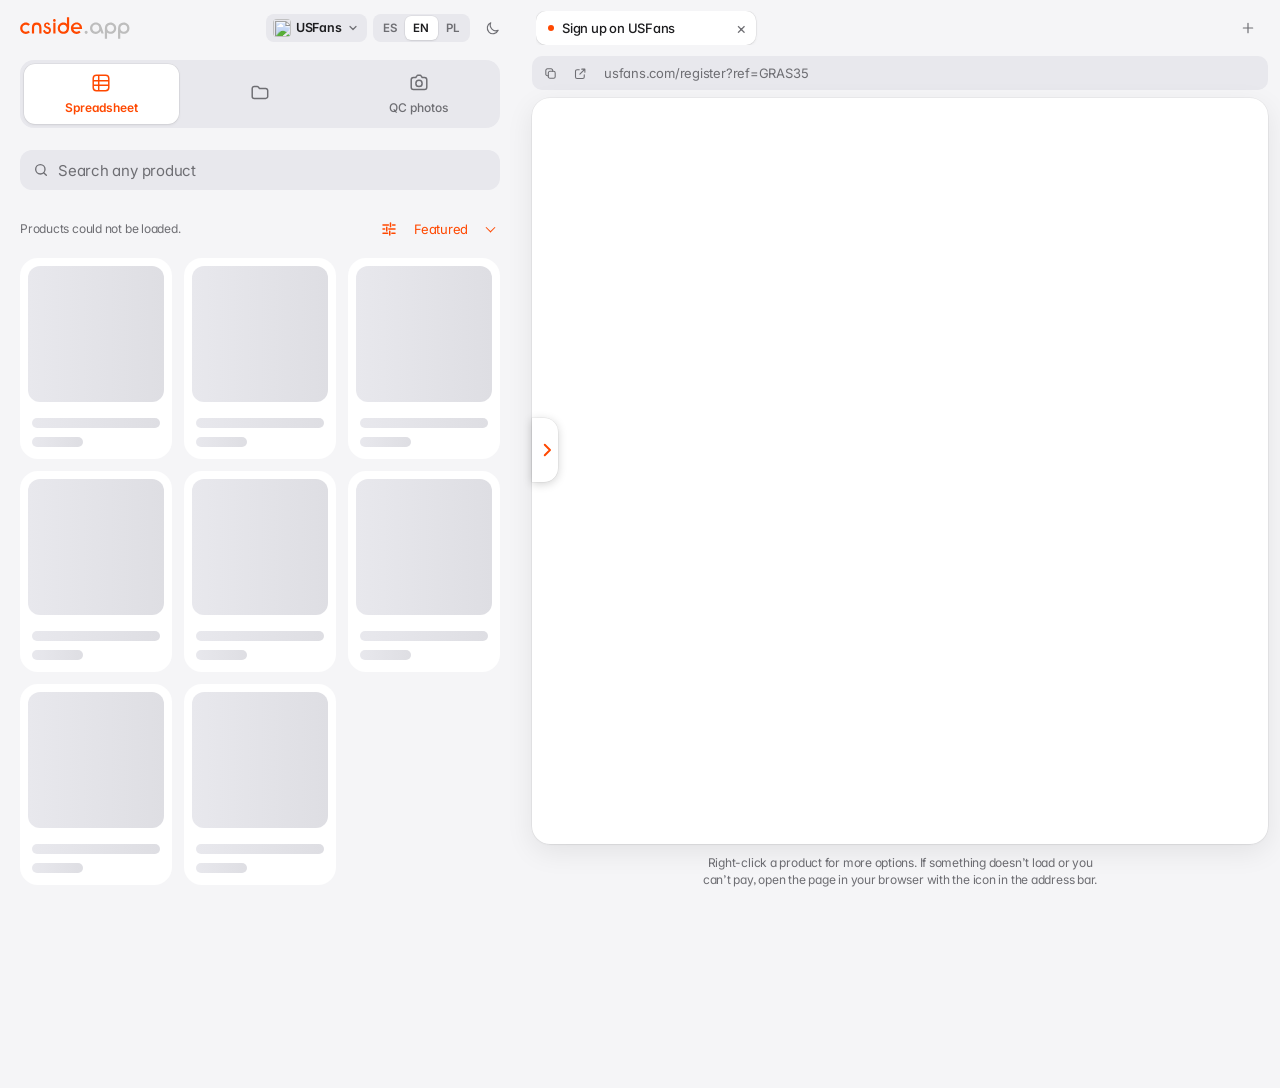
==== commit 4cbbc8a7: "Pruebas multiagente (6304b82)" ====
--- a/en/app/index.html
+++ b/en/app/index.html
@@ -48,8 +48,8 @@
   <link rel="stylesheet" href="https://fonts.googleapis.com/css2?family=Geist:wght@500;600;700&family=Inter:wght@400;500;600;700&display=swap">
   <link rel="stylesheet" href="/styles.css?v=79">
   <script src="https://cdnjs.cloudflare.com/ajax/libs/PapaParse/5.4.1/papaparse.min.js" defer></script>
-  <script src="/app.js?v=81" defer></script>
-  <script src="/accounts.js?v=27" defer></script>
+  <script src="/app.js?v=82" defer></script>
+  <script src="/accounts.js?v=28" defer></script>
   <script src="/hauls.js?v=10" defer></script>
   <script src="/admin.js?v=13" defer></script>
   <script src="/stats.js?v=2" defer></script>
